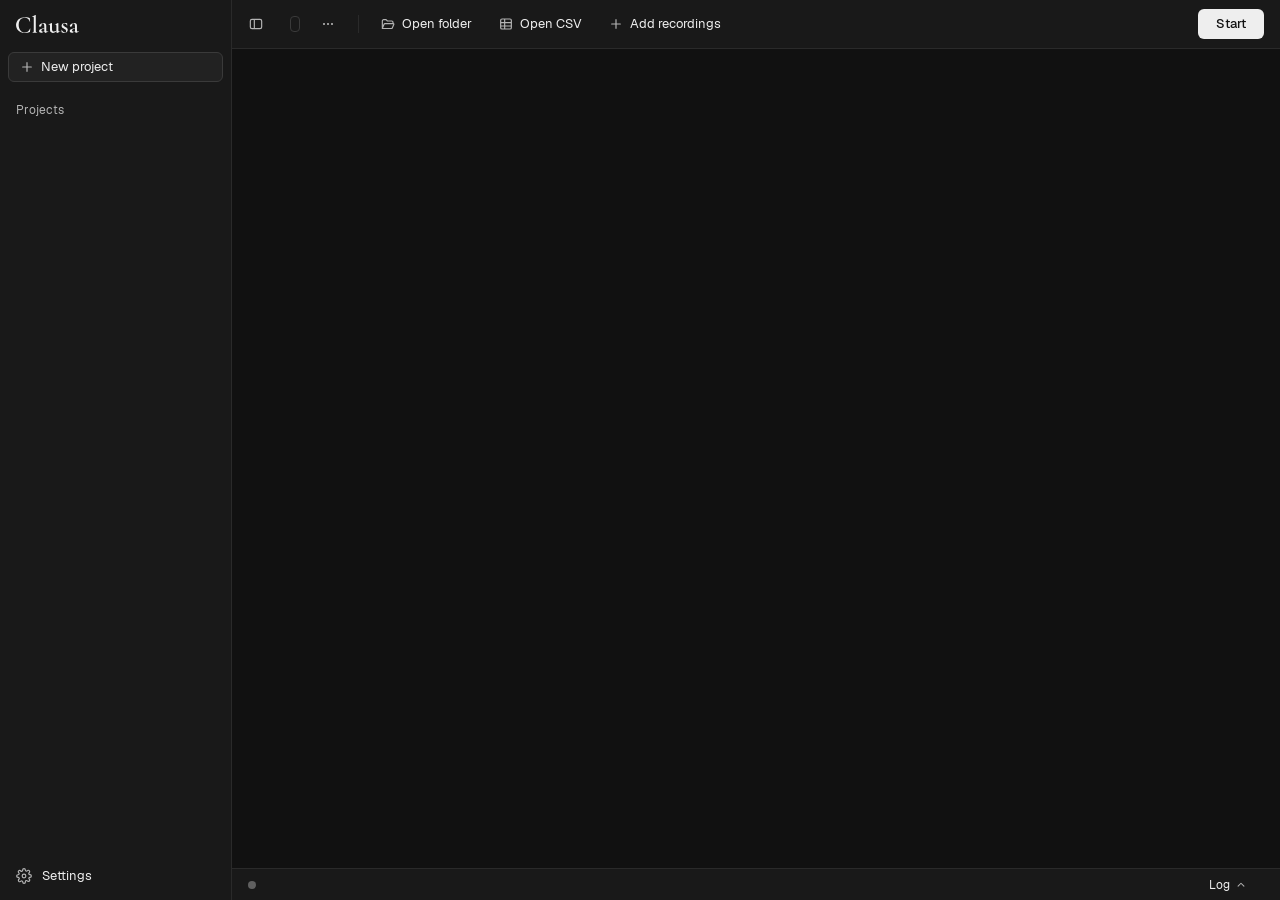
==== runner/app_ui/index.html @ 2919def0 "Clausa 1.0.0 Clause-based utterance-fluency measures for L2 English and Japanese speech: the app for" ====
<!doctype html>
<html lang="en">
<head>
<meta charset="utf-8">
<meta name="viewport" content="width=device-width, initial-scale=1">
<title>Clausa</title>
<link rel="stylesheet" href="app.css">
</head>
<body>
<svg class="defs" aria-hidden="true" width="0" height="0"><symbol id="wordmark" viewBox="0 0 2581 738"><path d="M372.5 89Q406.6 89 439.1 92.3Q471.6 95.6 500.3 102.5Q529.1 109.5 552.1 120.4Q560.3 123.7 562.5 127.6Q564.7 131.6 565.7 143.1L578.4 275.2Q578.4 278 573.3 279.1Q568.2 280.2 566.4 276.2Q540.1 194.7 488.9 151.4Q437.7 108.1 360.9 108.1Q287.1 108.1 230.2 144.7Q173.2 181.3 141.1 248.6Q108.9 315.9 108.9 408.6Q108.9 477.2 128.5 534.2Q148 591.1 183.3 632.2Q218.6 673.3 265.8 695.7Q313 718.2 368.7 718.2Q443.8 718.2 491.8 678.9Q539.9 639.6 575.6 556.7Q577.3 553.7 582.1 554.7Q586.9 555.7 586.9 558.4L573.8 677.4Q572.8 689.4 570.5 692.8Q568.1 696.1 559.9 700.1Q510.6 720.2 463.6 728.7Q416.7 737.3 368.4 737.3Q261.2 737.3 178.1 696.5Q94.9 655.7 47.4 582.5Q0 509.3 0 414Q0 342 27.9 282.2Q55.9 222.3 106.6 179.3Q157.2 136.2 225.1 112.6Q293 89 372.5 89ZM670.7 725Q668.4 725 668.4 719Q668.4 713 670.7 713Q704.4 713 716 698.9Q727.7 684.8 727.7 644L728.4 133Q728.4 98.4 722.1 82.6Q715.9 66.9 698.6 66.9Q684.8 66.9 657.8 79Q654.6 80.2 651.7 74.2Q648.8 68.2 651.4 67.2L791.8 1Q793.8 0 796 0Q800.2 0 805.3 3.8Q810.3 7.6 810.3 11.3V644Q810.3 684.6 821.4 698.8Q832.6 713 866.6 713Q870.3 713 870.3 719Q870.3 725 866.6 725Q848.1 725 822.5 724Q796.8 723 768.6 723Q740.7 723 715.3 724Q689.8 725 670.7 725ZM1216.3 731Q1212.3 733 1206.9 733Q1190.6 733 1174.8 709.8Q1159 686.7 1159 643V466.7Q1159 404 1146.3 376Q1133.7 348 1106.9 348Q1081.9 348 1068.3 362.4Q1054.7 376.8 1049.1 395.2Q1043.5 413.7 1041.7 427.2Q1038.9 452.5 1026.7 465.2Q1014.4 478 990.8 478Q967.9 478 957.8 467.6Q947.8 457.1 947.8 442.8Q947.8 420.7 968.3 400.3Q988.9 379.9 1020.3 363.8Q1051.8 347.7 1085.8 338.4Q1119.8 329 1146.2 329Q1187.2 329 1213.5 355.1Q1239.7 381.3 1239.7 436.7V617Q1239.7 647.9 1249.7 664.1Q1259.6 680.2 1279.2 680.2Q1294.6 680.2 1315.3 671Q1319.6 669 1322 674.5Q1324.3 680 1319.3 682ZM1028.5 732Q986.4 732 965.5 712.2Q944.5 692.4 944.5 661.1Q944.5 632.5 959.9 615.4Q975.3 598.3 1002.2 586.6Q1029.1 574.9 1062.1 563L1169 523.3L1172.4 537.7L1098.6 569Q1087 573.3 1073.1 580.7Q1059.2 588 1049.4 599.9Q1039.6 611.9 1039.6 631.6Q1039.6 656.5 1056 670.5Q1072.3 684.5 1092.3 684.5Q1101.1 684.5 1109.9 682.1Q1118.6 679.7 1130.5 671.9L1185.2 636.5L1186.5 651.4L1115.1 700.6Q1092.3 717.3 1072.6 724.6Q1052.8 732 1028.5 732ZM1507.7 735.6Q1454.6 735.6 1424.1 701.9Q1393.6 668.1 1393.6 611.4V462.2Q1393.6 427 1386.5 410.6Q1379.4 394.2 1363.1 394.2Q1351 394.2 1335.1 402Q1331.1 403.3 1328.6 397.3Q1326.1 391.3 1329.3 390.3L1455.4 331Q1458.1 330 1460.1 330Q1464.3 330 1469.1 333.8Q1473.9 337.6 1473.9 341.3V568.4Q1473.9 624.3 1494.5 651.7Q1515.2 679.2 1557.2 679.2Q1589.5 679.2 1621.8 660.5Q1654.1 641.8 1674.9 611.8L1680.7 623.5Q1642.5 676.1 1599.7 705.9Q1556.9 735.6 1507.7 735.6ZM1736.3 341.3V612Q1736.3 646 1743.3 660.4Q1750.4 674.9 1766.7 674.9Q1774.8 674.9 1786 671.6Q1797.2 668.3 1811.9 662.8Q1816.1 660.8 1818.9 666.3Q1821.6 671.8 1818.3 673.8L1687.5 736.6Q1685.5 737.6 1682.8 737.6Q1673.6 737.6 1664.9 713.9Q1656.2 690.1 1656.2 646V462.2Q1656.2 427 1649 410.6Q1641.8 394.2 1625.5 394.2Q1613.4 394.2 1596.7 402Q1593.4 403.3 1591.1 397.3Q1588.7 391.3 1592 390.3L1718 331Q1720 330 1722.5 330Q1726.6 330 1731.5 333.8Q1736.3 337.6 1736.3 341.3ZM1931.9 391.4Q1931.9 414.1 1944 431.1Q1956 448.2 1975 461.4Q1994 474.6 2015.5 487.3Q2040.8 500.8 2064.5 516Q2088.2 531.2 2104 552.7Q2119.7 574.1 2119.7 608.3Q2119.7 640.3 2103.3 669.8Q2087 699.4 2054.4 717.7Q2021.8 736 1973.2 736Q1948.4 736 1924 730.2Q1899.6 724.4 1871.9 707.9Q1869.9 705.9 1867.9 702.9Q1865.9 699.9 1865.9 695.9L1863.9 604.3Q1863.9 601.3 1869.4 600.8Q1874.9 600.3 1875.9 602.6Q1887.5 635.2 1906.8 661Q1926.1 686.9 1950.6 701.6Q1975.2 716.3 2001.4 716.3Q2025.6 716.3 2040.1 702.7Q2054.6 689.1 2054.1 661.1Q2053.8 632.9 2040.9 614.5Q2028 596.1 2008.4 583.1Q1988.9 570 1968 559Q1944.5 546.2 1921.6 532.4Q1898.8 518.5 1883.9 497.2Q1869 475.8 1869 441.3Q1869 400.4 1889.8 375.6Q1910.5 350.7 1943.2 339.4Q1975.8 328.2 2011 328.2Q2031.9 328.2 2050.3 331.3Q2068.6 334.4 2090.7 343.2Q2099.7 346.4 2099.7 354.2Q2099.7 372.8 2098.7 393.1Q2097.7 413.3 2097.7 437.7Q2097.7 440.4 2091.7 440.4Q2085.7 440.4 2085.7 437.7Q2085.7 417.6 2069.9 396.9Q2054.1 376.3 2029.6 361.9Q2005 347.4 1977.6 347.4Q1960 347.4 1946 356.4Q1931.9 365.3 1931.9 391.4ZM2474.3 731Q2470.3 733 2464.9 733Q2448.6 733 2432.8 709.8Q2417 686.7 2417 643V466.7Q2417 404 2404.3 376Q2391.7 348 2364.9 348Q2339.9 348 2326.3 362.4Q2312.7 376.8 2307.1 395.2Q2301.5 413.7 2299.7 427.2Q2296.9 452.5 2284.7 465.2Q2272.4 478 2248.8 478Q2225.9 478 2215.8 467.6Q2205.8 457.1 2205.8 442.8Q2205.8 420.7 2226.3 400.3Q2246.9 379.9 2278.3 363.8Q2309.8 347.7 2343.8 338.4Q2377.8 329 2404.2 329Q2445.2 329 2471.5 355.1Q2497.7 381.3 2497.7 436.7V617Q2497.7 647.9 2507.7 664.1Q2517.6 680.2 2537.2 680.2Q2552.6 680.2 2573.3 671Q2577.6 669 2580 674.5Q2582.3 680 2577.3 682ZM2286.5 732Q2244.4 732 2223.5 712.2Q2202.5 692.4 2202.5 661.1Q2202.5 632.5 2217.9 615.4Q2233.3 598.3 2260.2 586.6Q2287.1 574.9 2320.1 563L2427 523.3L2430.4 537.7L2356.6 569Q2345 573.3 2331.1 580.7Q2317.2 588 2307.4 599.9Q2297.6 611.9 2297.6 631.6Q2297.6 656.5 2314 670.5Q2330.3 684.5 2350.3 684.5Q2359.1 684.5 2367.9 682.1Q2376.6 679.7 2388.5 671.9L2443.2 636.5L2444.5 651.4L2373.1 700.6Q2350.3 717.3 2330.6 724.6Q2310.8 732 2286.5 732Z"/></symbol></svg>
<div class="window" id="win">
  <aside class="sidebar" id="sidebar" aria-label="Projects">
    <div class="side-head"><svg class="wordmark" role="img" aria-label="Clausa" width="63" height="18"><use href="#wordmark"/></svg></div>
    <button type="button" class="ctl side-new" id="newBtn"><svg class="ico" aria-hidden="true" width="16" height="16" viewBox="0 0 24 24" fill="none" stroke="currentColor" stroke-width="1.75" stroke-linecap="round"><path d="M12 5.5v13M5.5 12h13"/></svg>New project</button>
    <nav class="projects" id="projects" aria-label="Projects">
      <div class="side-label" id="projLabel">Projects</div>
      <div class="group" id="projList" role="group" aria-labelledby="projLabel"></div>
      <div class="side-label later" id="earlierLabel" hidden>Earlier analyses</div>
      <div class="group" id="earlierList" role="group" aria-labelledby="earlierLabel" hidden></div>
    </nav>
    <div class="side-foot">
      <span class="menu-wrap">
        <button type="button" class="side-item" id="settingsBtn" aria-haspopup="menu" aria-expanded="false" aria-controls="settingsMenu"><svg class="ico" aria-hidden="true" width="16" height="16" viewBox="0 0 24 24" fill="none" stroke="currentColor" stroke-width="1.75" stroke-linecap="round" stroke-linejoin="round"><circle cx="12" cy="12" r="2.75"/><path d="M19.4 14.6a1.6 1.6 0 0 0 .3 1.8l.1.1a2 2 0 1 1-2.8 2.8l-.1-.1a1.6 1.6 0 0 0-1.8-.3 1.6 1.6 0 0 0-1 1.5V21a2 2 0 1 1-4 0v-.1a1.6 1.6 0 0 0-1-1.5 1.6 1.6 0 0 0-1.8.3l-.1.1a2 2 0 1 1-2.8-2.8l.1-.1a1.6 1.6 0 0 0 .3-1.8 1.6 1.6 0 0 0-1.5-1H3a2 2 0 1 1 0-4h.1a1.6 1.6 0 0 0 1.5-1 1.6 1.6 0 0 0-.3-1.8l-.1-.1a2 2 0 1 1 2.8-2.8l.1.1a1.6 1.6 0 0 0 1.8.3H9a1.6 1.6 0 0 0 1-1.5V3a2 2 0 1 1 4 0v.1a1.6 1.6 0 0 0 1 1.5 1.6 1.6 0 0 0 1.8-.3l.1-.1a2 2 0 1 1 2.8 2.8l-.1.1a1.6 1.6 0 0 0-.3 1.8V9a1.6 1.6 0 0 0 1.5 1H21a2 2 0 1 1 0 4h-.1a1.6 1.6 0 0 0-1.5 1z"/></svg>Settings</button>
        <div class="menu up" id="settingsMenu" role="menu" aria-label="Settings" hidden>
          <div class="info">Projects are saved in<code id="folderPath"></code></div>
          <button type="button" role="menuitem" id="changeFolderBtn">Change folder…</button>
        </div>
      </span>
    </div>
  </aside>

  <div class="main" id="main">
    <header class="toolbar">
      <button type="button" class="iconbtn" id="sideToggle" aria-controls="sidebar" aria-expanded="true" aria-label="Hide the sidebar" title="Hide the sidebar"><svg aria-hidden="true" width="18" height="18" viewBox="0 0 24 24" fill="none" stroke="currentColor" stroke-width="1.75" stroke-linejoin="round"><rect x="3.5" y="5" width="17" height="14" rx="2.5"/><path d="M9.5 5v14"/></svg></button>
      <svg class="mark mini wordmark" aria-hidden="true" width="56" height="16"><use href="#wordmark"/></svg>
      <div class="title" id="titleBox">
        <h1 id="projName" title="Click to rename"></h1>
        <input class="rename" id="renameInput" type="text" aria-label="Project name" autocomplete="off" spellcheck="false" hidden>
        <span class="tag" id="projLang"></span>
        <span class="count" id="projCount"></span>
        <span class="menu-wrap" id="projMenuWrap">
          <button type="button" class="iconbtn" id="projMenuBtn" aria-haspopup="menu" aria-expanded="false" aria-controls="projMenu" aria-label="Project" title="Project"><svg aria-hidden="true" width="16" height="16" viewBox="0 0 24 24" fill="currentColor"><circle cx="6" cy="12" r="1.6"/><circle cx="12" cy="12" r="1.6"/><circle cx="18" cy="12" r="1.6"/></svg></button>
          <div class="menu" id="projMenu" role="menu" aria-label="Project" hidden>
            <button type="button" role="menuitem" id="renameBtn">Rename…</button>
            <button type="button" role="menuitem" id="againAllBtn">Analyse all again…</button>
            <button type="button" role="menuitem" class="danger" id="deleteBtn">Delete project…</button>
          </div>
        </span>
      </div>
      <span class="sep" aria-hidden="true"></span>
      <button type="button" class="ctl ghost" id="openFolderBtn"><svg class="ico" aria-hidden="true" width="16" height="16" viewBox="0 0 24 24" fill="none" stroke="currentColor" stroke-width="1.75" stroke-linecap="round" stroke-linejoin="round"><path d="M3.5 17V7.5a2 2 0 0 1 2-2h3.6l2 2h6.4a2 2 0 0 1 2 2V11"/><path d="M3.5 18.5l2.6-6.2a1.5 1.5 0 0 1 1.4-.9h12.3a1 1 0 0 1 .9 1.4l-2.3 5.1a1.5 1.5 0 0 1-1.4.9H3.5z"/></svg>Open folder</button>
      <button type="button" class="ctl ghost" id="csvBtn"><svg class="ico" aria-hidden="true" width="16" height="16" viewBox="0 0 24 24" fill="none" stroke="currentColor" stroke-width="1.75" stroke-linejoin="round"><rect x="4" y="4.5" width="16" height="15" rx="2"/><path d="M4 10h16M4 15h16M10 4.5v15"/></svg>Open CSV</button>
      <button type="button" class="ctl ghost" id="addBtn"><svg class="ico" aria-hidden="true" width="16" height="16" viewBox="0 0 24 24" fill="none" stroke="currentColor" stroke-width="1.75" stroke-linecap="round"><path d="M12 5.5v13M5.5 12h13"/></svg><span>Add<span class="lbl-long"> recordings</span></span></button>
      <span class="spacer"></span>
      <button type="button" class="primary" id="startBtn">Start</button>
      <button type="button" class="stop" id="stopBtn" hidden><i aria-hidden="true"></i><span id="stopLabel">Stop</span></button>
    </header>

    <div class="summary" id="summary">
      <div class="filters" id="filters" role="group" aria-label="Show recordings"></div>
      <span class="stamp" id="stamp"></span>
    </div>

    <div class="body" id="bodyBox">
      <main class="surface">
        <div class="dropzone" id="dropzone">
          <div class="tablewrap" id="tablewrap">
            <table id="rowsTable">
              <colgroup><col class="c-no"><col class="c-rec"><col class="c-prog"><col class="c-status"><col class="c-m u"><col class="c-m u"><col class="c-m"><col class="c-m g"><col class="c-m"><col class="c-m"><col class="c-m g"><col class="c-m"><col class="c-m"><col class="c-act"></colgroup>
              <thead><tr id="headRow"></tr></thead>
              <tbody id="rows"></tbody>
            </table>

            <div class="empty" id="empty" hidden>
              <div>
                <svg class="hero-wordmark" aria-hidden="true" width="181.9" height="52"><use href="#wordmark"/></svg>
                <h2>Drop recordings here</h2>
                <p>WAV, MP3, FLAC, OGG or M4A · one speaker per file</p>
                <button type="button" class="ctl" id="chooseBtn">Choose files…</button>
              </div>
            </div>

            <div class="addslot" id="addslot" hidden><svg aria-hidden="true" width="16" height="16" viewBox="0 0 24 24" fill="none" stroke="currentColor" stroke-width="1.75" stroke-linecap="round"><path d="M12 5.5v13M5.5 12h13"/></svg><span>Drop more recordings here, or <button type="button" class="linkbtn" id="addMoreBtn">choose files</button></span></div>
            <div class="filterinfo" id="filterinfo" hidden><span id="filterText"></span><button type="button" class="linkbtn" id="showAllBtn">Show all</button></div>
          </div>

          <div class="dropmask" id="dropmask" hidden><svg aria-hidden="true" width="16" height="16" viewBox="0 0 24 24" fill="none" stroke="currentColor" stroke-width="1.75" stroke-linecap="round"><path d="M12 5.5v13M5.5 12h13"/></svg><span id="dropText">Drop to add recordings</span></div>
        </div>

        <section class="drawer" id="drawer" aria-label="Log" hidden>
          <div class="drawer-head">
            <h2>Log</h2>
            <span class="path" id="logPath"></span>
            <button type="button" class="small" id="copyLogBtn">Copy</button>
            <button type="button" class="small" id="saveLogBtn">Save log as…</button>
            <button type="button" class="iconbtn" id="drawerClose" aria-label="Close the log"><svg aria-hidden="true" width="16" height="16" viewBox="0 0 24 24" fill="none" stroke="currentColor" stroke-width="1.75" stroke-linecap="round" stroke-linejoin="round"><path d="M7 10l5 5 5-5"/></svg></button>
          </div>
          <div class="loglines" id="loglines" tabindex="0" aria-label="Log lines"></div>
        </section>
      </main>

      <aside class="inspector" id="inspector" aria-label="Selected recording" hidden>
        <div class="ins-head" id="insHead"></div>
        <div class="err" id="insErr" hidden></div>
        <div class="ins-prog" id="insProg" hidden>
          <div class="row"><span class="lbl"></span><b class="p"></b></div>
          <div class="track"><div class="fill"></div></div>
          <div class="row"><span class="eta"></span><span>The measures appear when it finishes</span></div>
        </div>
        <div class="measures" id="insTiles" hidden></div>
        <div id="insFiles" hidden></div>
        <div class="ins-foot-wrap" id="insFoot" hidden></div>
      </aside>
    </div>

    <section class="welcome" id="welcome" hidden>
      <div>
        <svg class="hero-wordmark" role="img" aria-label="Clausa" width="223.8" height="64"><use href="#wordmark"/></svg>
        <h1>No projects yet</h1>
        <p>A project holds the recordings of one study in one language; add to it over as many sessions as you need.</p>
        <button type="button" class="primary" id="welcomeNewBtn">New project</button>
      </div>
    </section>

    <footer class="statusbar">
      <span class="dot idle" id="sdot"></span>
      <span class="msg" id="smsg"></span>
      <button type="button" class="logtoggle" id="logToggle" aria-expanded="false" aria-controls="drawer">Log<svg aria-hidden="true" width="14" height="14" viewBox="0 0 24 24" fill="none" stroke="currentColor" stroke-width="1.75" stroke-linecap="round" stroke-linejoin="round"><path d="M7 14l5-5 5 5"/></svg></button>
      <span class="ver" id="ver"></span>
    </footer>
  </div>

  <div class="scrim" id="scrim" hidden>
    <form class="dialog" id="dialog" role="dialog" aria-modal="true" aria-labelledby="dlgTitle" novalidate>
      <h2 id="dlgTitle">New project</h2>
      <div class="field">
        <label for="dlgName">Name</label>
        <input class="input" id="dlgName" type="text" autocomplete="off" spellcheck="false" placeholder="For example: Picture story, 2026 cohort">
      </div>
      <div class="field">
        <span class="flabel" id="dlgLangLabel">Language</span>
        <div class="segmented" role="radiogroup" aria-labelledby="dlgLangLabel">
          <button type="button" role="radio" aria-checked="true" data-lang="en">English</button>
          <button type="button" role="radio" aria-checked="false" data-lang="ja">Japanese</button>
        </div>
        <p class="hint" id="dlgLangHint"></p>
      </div>
      <p class="where"><svg aria-hidden="true" width="16" height="16" viewBox="0 0 24 24" fill="none" stroke="currentColor" stroke-width="1.75" stroke-linejoin="round"><path d="M3.5 7.5a2 2 0 0 1 2-2h3.6l2 2h7.4a2 2 0 0 1 2 2v7a2 2 0 0 1-2 2h-13a2 2 0 0 1-2-2z"/></svg><span>Saved in <code id="dlgPath"></code></span></p>
      <p class="dlg-error" id="dlgError" role="alert" hidden></p>
      <div class="actions">
        <button type="button" class="ctl" id="dlgCancel">Cancel</button>
        <button type="submit" class="primary" id="dlgCreate">Create</button>
      </div>
    </form>
  </div>

  <div class="scrim" id="confirmScrim" hidden>
    <form class="dialog confirm" id="confirm" role="alertdialog" aria-modal="true" aria-labelledby="confirmTitle" aria-describedby="confirmText" novalidate>
      <h2 id="confirmTitle"></h2>
      <p class="confirm-text" id="confirmText"></p>
      <div class="actions">
        <button type="button" class="ctl" id="confirmCancel">Cancel</button>
        <button type="submit" class="primary" id="confirmOk"></button>
      </div>
    </form>
  </div>
</div>
<script src="app.js"></script>
</body>
</html>
---- runner/app_ui/app.css ----
/* Clausa app window ("Refined dark", with projects).
   A sidebar of projects beside the project's toolbar, summary line, recordings table, details panel
   and status bar, and a log drawer. The page fills the window; only the project list, the table, the
   details and the log scroll. Sections: tokens (Radix Colors, then roles), components, frame.
   Fonts are bundled: Geist and Geist Mono v1.7.2 (vercel/geist-font), SIL OFL 1.1, fonts/OFL.txt. */
@font-face { font-family: 'Geist'; src: url('fonts/Geist-Regular.woff2') format('woff2'); font-weight: 400; font-style: normal; font-display: block; }
@font-face { font-family: 'Geist'; src: url('fonts/Geist-Medium.woff2') format('woff2'); font-weight: 500; font-style: normal; font-display: block; }
@font-face { font-family: 'Geist'; src: url('fonts/Geist-SemiBold.woff2') format('woff2'); font-weight: 600; font-style: normal; font-display: block; }
@font-face { font-family: 'Geist Mono'; src: url('fonts/GeistMono-Regular.woff2') format('woff2'); font-weight: 400; font-style: normal; font-display: block; }
@font-face { font-family: 'Geist Mono'; src: url('fonts/GeistMono-Medium.woff2') format('woff2'); font-weight: 500; font-style: normal; font-display: block; }

/* Radix Colors v3.0.0 (MIT, (c) WorkOS, github.com/radix-ui/colors): the dark gray, green,
   blue, red and amber scales, sRGB values exactly as published. Steps: 1-2 backgrounds,
   3-5 component fills, 6-8 borders, 9-10 solid colour, 11-12 text. */
:root {
  --gray-1: #111111; --gray-2: #191919; --gray-3: #222222; --gray-4: #2a2a2a; --gray-5: #313131; --gray-6: #3a3a3a;
  --gray-7: #484848; --gray-8: #606060; --gray-9: #6e6e6e; --gray-10: #7b7b7b; --gray-11: #b4b4b4; --gray-12: #eeeeee;
  --green-1: #0e1512; --green-2: #121b17; --green-3: #132d21; --green-4: #113b29; --green-5: #174933; --green-6: #20573e;
  --green-7: #28684a; --green-8: #2f7c57; --green-9: #30a46c; --green-10: #33b074; --green-11: #3dd68c; --green-12: #b1f1cb;
  --blue-1: #0d1520; --blue-2: #111927; --blue-3: #0d2847; --blue-4: #003362; --blue-5: #004074; --blue-6: #104d87;
  --blue-7: #205d9e; --blue-8: #2870bd; --blue-9: #0090ff; --blue-10: #3b9eff; --blue-11: #70b8ff; --blue-12: #c2e6ff;
  --red-1: #191111; --red-2: #201314; --red-3: #3b1219; --red-4: #500f1c; --red-5: #611623; --red-6: #72232d;
  --red-7: #8c333a; --red-8: #b54548; --red-9: #e5484d; --red-10: #ec5d5e; --red-11: #ff9592; --red-12: #ffd1d9;
  --amber-1: #16120c; --amber-2: #1d180f; --amber-3: #302008; --amber-4: #3f2700; --amber-5: #4d3000; --amber-6: #5c3d05;
  --amber-7: #714f19; --amber-8: #8f6424; --amber-9: #ffc53d; --amber-10: #ffd60a; --amber-11: #ffca16; --amber-12: #ffe7b3;
}

/* roles */
:root {
  color-scheme: dark;
  /* surfaces: the table on gray-1; toolbar, status bar, inspector and log one step up on gray-2 */
  --ground: var(--gray-1);
  --sheet: var(--gray-1);
  --chrome: var(--gray-2);
  --line: var(--gray-4);           /* the edge of each surface: one per surface */
  --sep: var(--gray-4);
  --rule: var(--gray-3);           /* between rows */
  --rule-strong: var(--gray-5);    /* under the table header, the strongest line in the table */
  --hover-row: var(--gray-2);
  --selected: var(--gray-3);       /* the selected row and menu item */
  /* controls */
  --control: var(--gray-6);        /* outlines, a step brighter than structure */
  --control-strong: var(--gray-7);
  --control-disabled: var(--gray-5);
  --ctl-bg: var(--gray-3); --ctl-bg-disabled: transparent;
  --hover-ctl: var(--gray-4); --hover-ghost: var(--gray-3);
  --primary: var(--gray-12); --primary-ink: var(--gray-1); --primary-hover: #ffffff; --primary-off: var(--gray-3); --primary-off-ink: var(--disabled);
  --float: var(--gray-2); --float-line: var(--gray-6); --float-shadow: none;  /* menus float on their edge alone: a border or a shadow, never both */
  --focus: var(--green-8);
  /* text */
  --text: var(--gray-12);
  --muted: var(--gray-11);         /* labels, units, lengths: 8.5:1 on gray-2 */
  --disabled: #8f8f8f;             /* between gray-10 and gray-11: gray-10 is 4.2:1 on gray-2, under the floor */
  --dash: var(--gray-8);           /* a missing value: a mark, not words */
  --icon: var(--gray-11); --icon-disabled: var(--gray-8);
  --underline: var(--gray-7);
  /* status: done green, running blue, failed red, waiting grey; a dim tint with step-11 text (7-8:1) */
  --done-bg: var(--green-3); --done-ink: var(--green-11); --done-bar: var(--green-9);
  --run-bg: var(--blue-3); --run-ink: var(--blue-11); --run-bar: var(--blue-9);
  --bad-bg: var(--red-3); --bad-ink: var(--red-11); --bad-bar: var(--red-9);
  --new-line: var(--gray-7); --new-dot: var(--gray-9);   /* New: an outline, no fill */
  --side-active: var(--gray-4);    /* the active project and filter: a neutral grey pill */
  --scrim: rgba(0, 0, 0, 0.6);
  --run-word: var(--run-ink); --bad-word: var(--bad-ink); --done-word: var(--done-ink);  /* coloured words on the table itself */
  --wait-bg: var(--gray-3); --wait-ink: var(--gray-11); --wait-bar: var(--gray-8);
  --err-bg: var(--red-2); --err-line: var(--red-5); --err-ink: var(--red-12); --err-ctl: var(--red-7);
  --chip-wip-line: var(--gray-8); --chip-off-line: var(--gray-5); --chip-off-ink: var(--gray-9);
  --track: var(--gray-4);
  --slot-line: var(--gray-6);
  --drop-line: var(--green-9); --drop-bg: var(--green-2); --drop-mask: rgba(17, 17, 17, 0.86);

  /* type: 12 labels and meta, 13 data and controls, 14 the inspector's name, 15 the title */
  --font: 'Geist', 'Helvetica Neue', Arial, system-ui, sans-serif;
  --mono: 'Geist Mono', ui-monospace, 'SF Mono', Menlo, monospace;
  --fs-s: 12px; --fs: 13px; --fs-m: 14px; --fs-l: 15px;
  /* one tight radius, 6; the small W/C chips step down to 4; floating menus step up to 8 */
  --r-ctl: 6px; --r-pill: 6px; --r-item: 6px; --r-box: 6px; --r-slot: 6px; --r-chip: 4px; --r-float: 8px;
  /* one gutter, 16, from the window edge to the brand, the first column and the status text */
  --edge: 16px; --gutter: 16px;
  --bar-h: 48px; --bar-pad: 9px; --status-h: 32px; --ctl-h: 30px; --ctl-pad: 10px; --head-h: 44px; --row-h: 44px;
  --ins-w: 304px; --side-w: 232px; --sum-h: 40px;
  --badge-w: 78px;                 /* "Waiting" with its icon: every pill this wide */

  /* table columns: # / name / progress / status / 9 measures / action, chosen by the width the
     table really has (container queries below). AR and SR are a little wider ("morae/s"); the
     first measure of each group wider for the gap between groups. The progress column holds
     "Recognition failed" (99 px) in the wide and compact sets; the status column a 78 px pill and
     the two TextGrid chips.
     wide, 1182 and up: 44 + 172 + 136 + (2 x 72 + 5 x 66 + 2 x 76) + 44 = 1022, the name at least 160 */
  --c-no: 44px; --c-prog: 172px; --c-status: 136px; --c-mu: 72px; --c-m: 66px; --c-mg: 76px; --c-act: 44px; --c-rec-min: 160px;
  /* compact, 944 to 1181 (the sidebar shown at 1280: 1047; the details docked at 1280: 976):
     36 + 116 + 136 + (2 x 56 + 5 x 50 + 2 x 54) + 30 = 788, the name at least 156 */
  --cmp-no: 36px; --cmp-prog: 116px; --cmp-status: 136px; --cmp-mu: 56px; --cmp-m: 50px; --cmp-mg: 54px; --cmp-act: 30px; --cmp-rec: 156px;
  /* narrow, under 944 (900 with the sidebar hidden): 32 + 80 + 132 + (2 x 54 + 5 x 48 + 2 x 52) + 30 = 726,
     the name at least 150; a failed row's label wraps in place of its bar. Under 876 the table
     scrolls sideways with # and the name held in place */
  --nar-no: 32px; --nar-prog: 80px; --nar-status: 132px; --nar-mu: 54px; --nar-m: 48px; --nar-mg: 52px; --nar-act: 30px; --nar-rec: 150px;
}


/* ==========================================================================================
   Components of A2: the components of A, B and C (../../tools/components.css) with the sidebar
   shell, the project toolbar, the summary filters, the "Not analysed" status, the dialog and the
   welcome. Role tokens only; the frame (below) sets the surfaces.
   ========================================================================================== */
html, body { height: 100%; margin: 0; overflow: hidden; }
body { background: var(--ground); color: var(--text); font: var(--fs)/20px var(--font); -webkit-font-smoothing: antialiased; }
* { box-sizing: border-box; }
[hidden] { display: none !important; }
h1, h2, p { margin: 0; }
button { font: inherit; color: inherit; }
button:focus-visible, [tabindex]:focus-visible { outline: 2px solid var(--focus); outline-offset: 2px; }
tbody tr:focus-visible { outline-offset: -2px; }
.sr-only { position: absolute; width: 1px; height: 1px; overflow: hidden; clip: rect(0 0 0 0); white-space: nowrap; }
@media (prefers-reduced-motion: reduce) { * { transition: none !important; animation: none !important; } }

/* ---------- the window and the toolbar ---------- */
/* the window: the sidebar beside a main column (toolbar, summary, table and details, status bar) */
.window { height: 100%; display: flex; overflow: hidden; background: var(--ground); position: relative; }
.main { flex: 1 1 auto; min-width: 0; display: flex; flex-direction: column; container: main / inline-size; }
.toolbar { flex-shrink: 0; display: flex; align-items: center; gap: 8px; flex-wrap: wrap; min-height: var(--bar-h); padding: var(--bar-pad) var(--edge); }
.spacer { flex: 1 1 auto; }
.sep { width: 1px; height: 18px; background: var(--sep); margin: 0 4px; }
.ctl { height: var(--ctl-h); display: inline-flex; align-items: center; gap: 6px; padding: 0 var(--ctl-pad); border-radius: var(--r-ctl); border: 1px solid var(--control); background: var(--ctl-bg); color: var(--text); cursor: pointer; white-space: nowrap; transition: background-color 0.12s, border-color 0.12s; }
.ctl:hover { background: var(--hover-ctl); }
.ctl.ghost { background: transparent; border-color: transparent; padding: 0 calc(var(--ctl-pad) - 2px); }
.ctl.ghost:hover { background: var(--hover-ghost); }
.ctl .ico, .ctl .chev { flex-shrink: 0; color: var(--icon); }
.ctl .chev { margin-right: -3px; }
.ctl[aria-disabled="true"] { color: var(--disabled); cursor: default; }
.ctl[aria-disabled="true"] .ico, .ctl[aria-disabled="true"] .chev { color: var(--icon-disabled); }
.ctl.ghost[aria-disabled="true"]:hover { background: transparent; }
.ctl:not(.ghost)[aria-disabled="true"] { background: var(--ctl-bg-disabled); border-color: var(--control-disabled); }
.ctl .name { overflow: hidden; text-overflow: ellipsis; max-width: 200px; }
.primary { height: var(--ctl-h); padding: 0 18px; border-radius: var(--r-ctl); border: 0; background: var(--primary); color: var(--primary-ink); font-weight: 500; cursor: pointer; white-space: nowrap; }
.primary:hover { background: var(--primary-hover); }
.primary[aria-disabled="true"] { background: var(--primary-off); color: var(--primary-off-ink); cursor: default; }
.stop { height: var(--ctl-h); display: inline-flex; align-items: center; gap: 8px; padding: 0 14px; border-radius: var(--r-ctl); border: 1px solid var(--control-strong); background: transparent; font-weight: 500; cursor: pointer; white-space: nowrap; }
.stop:hover { background: var(--hover-ghost); }
.stop i { width: 9px; height: 9px; border-radius: 2px; background: var(--text); }
.stop[aria-disabled="true"] { color: var(--disabled); cursor: default; }
.stop[aria-disabled="true"] i { background: var(--disabled); }

.menu-wrap { position: relative; }
.menu { position: absolute; top: calc(var(--ctl-h) + 6px); left: 0; z-index: 30; min-width: 248px; padding: 4px; background: var(--float); border: 1px solid var(--float-line); border-radius: var(--r-float); box-shadow: var(--float-shadow); display: flex; flex-direction: column; gap: 2px; }
.menu button { display: flex; align-items: center; gap: 10px; min-height: 32px; padding: 6px 10px; border: 0; border-radius: var(--r-item); background: transparent; text-align: left; cursor: pointer; }
.menu button:hover { background: var(--hover-ctl); }
.menu .opt span { display: flex; flex-direction: column; gap: 1px; flex: 1; }
.menu .opt small { color: var(--muted); font-size: var(--fs-s); }
.menu .opt .check { visibility: hidden; color: var(--done-word); }
.menu .opt[aria-checked="true"] { background: var(--selected); }
.menu .opt[aria-checked="true"] .check { visibility: visible; }
.menu .info { padding: 8px 10px 6px; color: var(--muted); font-size: var(--fs-s); }
.menu .info code { display: block; margin-top: 2px; color: var(--text); font-family: var(--mono); font-size: var(--fs-s); word-break: break-all; }

.body { flex: 1 1 auto; min-height: 0; display: flex; position: relative; }
.surface { flex: 1 1 auto; min-width: 0; display: flex; flex-direction: column; container: table / inline-size; }
.dropzone { flex: 1 1 auto; min-height: 0; display: flex; flex-direction: column; position: relative; background: var(--sheet); }

/* ---------- the table ---------- */
.tablewrap { flex: 1 1 auto; min-height: 0; overflow: auto; display: flex; flex-direction: column; }
table { width: 100%; min-width: calc(var(--c-no) + var(--c-rec-min) + var(--c-prog) + var(--c-status) + 2 * var(--c-mu) + 5 * var(--c-m) + 2 * var(--c-mg) + var(--c-act)); border-collapse: separate; border-spacing: 0; table-layout: fixed; flex-shrink: 0; }
col.c-no { width: var(--c-no); }
col.c-prog { width: var(--c-prog); }
col.c-status { width: var(--c-status); }
col.c-m { width: var(--c-m); }
col.c-m.g { width: var(--c-mg); }
col.c-m.u { width: var(--c-mu); }
col.c-act { width: var(--c-act); }
th { position: sticky; top: 0; z-index: 2; height: var(--head-h); padding: 0 8px; background: var(--sheet); border-bottom: 1px solid var(--rule-strong); font-weight: 400; text-align: left; vertical-align: middle; white-space: nowrap; }
th .h { font-size: var(--fs-s); line-height: 16px; font-weight: 500; color: var(--text); }
th .u { font-size: var(--fs-s); line-height: 16px; color: var(--muted); }
th:first-child, td:first-child { padding-left: var(--gutter); }
td { height: var(--row-h); padding: 0 8px; border-bottom: 1px solid var(--rule); white-space: nowrap; overflow: hidden; text-overflow: ellipsis; }
th.num, td.num { padding: 0 8px 0 4px; text-align: right; }
th.num.g, td.num.g { padding-left: 14px; }
td.num { font-family: var(--mono); font-size: var(--fs); font-variant-numeric: tabular-nums; }
td.num.none { color: var(--dash); }
td.no { color: var(--muted); font-family: var(--mono); font-size: var(--fs-s); font-variant-numeric: tabular-nums; text-overflow: clip; }
td.actcell { padding: 0 calc(var(--gutter) - 10px) 0 0; text-align: right; overflow: visible; text-overflow: clip; }
/* the number and the name stay in view when the table scrolls sideways */
th.no, td.no { position: sticky; left: 0; z-index: 1; }
td.no, td.rec-c { background: var(--sheet); }
th.rec-h, td.rec-c { position: sticky; left: var(--c-no); z-index: 1; }
th.no, th.rec-h { z-index: 3; }
tbody tr { cursor: pointer; }
tbody tr:hover td { background: var(--hover-row); }
tbody tr[aria-selected="true"] td { background: var(--selected); }
/* the name over its length: the name never shares its width */
.rec { display: flex; flex-direction: column; min-width: 0; }
.rec b { font-weight: 500; line-height: 17px; overflow: hidden; text-overflow: ellipsis; }
.rec span { color: var(--muted); font-family: var(--mono); font-size: var(--fs-s); line-height: 15px; font-variant-numeric: tabular-nums; }

/* status: one pill per row, all the same width, plus the two TextGrid chips */
.st { display: flex; align-items: center; gap: 4px; }
.badge { display: inline-flex; align-items: center; gap: 5px; width: var(--badge-w); height: 22px; padding: 0 7px; margin-right: 2px; border-radius: var(--r-pill); font-size: var(--fs-s); font-weight: 500; flex-shrink: 0; white-space: nowrap; }
.badge svg { flex-shrink: 0; }
.badge.done { background: var(--done-bg); color: var(--done-ink); }
.badge.failed { background: var(--bad-bg); color: var(--bad-ink); }
.badge.waiting { background: var(--wait-bg); color: var(--wait-ink); }
.badge.running { background: var(--run-bg); color: var(--run-ink); }
/* never analysed: an outline, no fill, so it reads apart from Waiting (queued in this run) */
.badge.new { background: transparent; box-shadow: inset 0 0 0 1px var(--new-line); color: var(--muted); }
.badge.done svg { color: var(--done-word); }
.badge.failed svg { color: var(--bad-word); }
.pulse { width: 8px; height: 8px; margin: 0 3px; border-radius: 4px; background: var(--run-bar); flex-shrink: 0; animation: pulse 1.4s ease-out infinite; }
@keyframes pulse { 0% { box-shadow: 0 0 0 0 color-mix(in srgb, var(--run-bar) 50%, transparent); } 100% { box-shadow: 0 0 0 5px color-mix(in srgb, var(--run-bar) 0%, transparent); } }
.tg { width: 20px; height: 20px; display: inline-flex; align-items: center; justify-content: center; flex-shrink: 0; border-radius: var(--r-chip); font-family: var(--mono); font-size: var(--fs-s); font-weight: 500; }
.tg.yes { background: var(--done-bg); color: var(--done-ink); }
.tg.wip { border: 1px dashed var(--chip-wip-line); color: var(--muted); }
.tg.no { border: 1px solid var(--chip-off-line); color: var(--chip-off-ink); }

/* progress: a 4px bar and the share; the running row's stage, or where a failed one stopped, above it */
.prog { display: grid; grid-template-columns: minmax(0, 1fr) 36px; align-items: center; column-gap: 8px; row-gap: 3px; }
.prog .stage { grid-column: 1 / -1; min-width: 0; overflow: hidden; text-overflow: ellipsis; font-size: var(--fs-s); line-height: 16px; }
.prog .stage:empty { display: none; }
.prog .pct { text-align: right; font-family: var(--mono); font-size: var(--fs-s); font-variant-numeric: tabular-nums; color: var(--muted); }
.prog.running .stage, .prog.running .pct { color: var(--run-word); }
.prog.failed .stage { color: var(--bad-word); }
.prog.new .pct { color: var(--dash); }
.track { height: 4px; border-radius: 2px; background: var(--track); overflow: hidden; }
.fill { height: 100%; border-radius: 2px; background: var(--done-bar); transition: width 0.45s linear; }
.fill.live { background: var(--run-bar); }
.fill.part { background: var(--wait-bar); }
.fill.bad { background: var(--bad-bar); }

.act { width: 28px; height: 28px; display: inline-flex; align-items: center; justify-content: center; border: 0; border-radius: var(--r-item); background: transparent; color: var(--icon); cursor: pointer; }
.act:hover { background: var(--hover-ctl); color: var(--text); }

/* the empty table: its header stays; the drop area sits where the rows will appear */
.empty { flex: 1 0 auto; position: sticky; left: var(--gutter); width: calc(100% - 2 * var(--gutter)); min-height: 300px; margin: var(--gutter); border: 1px dashed var(--slot-line); border-radius: var(--r-slot); display: flex; align-items: center; justify-content: center; padding: 24px 16px 40px; text-align: center; transition: border-color 0.12s, background-color 0.12s; }
.empty h2 { margin: 20px 0 0; font-size: var(--fs-l); line-height: 20px; font-weight: 500; }
.empty p { margin: 4px 0 0; color: var(--muted); }
.empty .ctl { margin-top: 16px; height: 32px; padding: 0 14px; }
.hero-wordmark { display: block; max-width: 100%; height: auto; margin: 0 auto 14px; fill: var(--text); }

/* after the last row: a placed slot for more, so the table ends on purpose */
.addslot { flex-shrink: 0; position: sticky; left: var(--gutter); width: calc(100% - 2 * var(--gutter)); display: flex; align-items: center; gap: 10px; height: 44px; margin: 12px var(--gutter) var(--gutter); padding: 0 14px; border: 1px dashed var(--slot-line); border-radius: var(--r-slot); color: var(--muted); }
.addslot svg { color: var(--icon); flex-shrink: 0; }
.linkbtn { padding: 0; border: 0; background: none; color: var(--text); font-weight: 500; cursor: pointer; text-decoration: underline; text-decoration-color: var(--underline); text-underline-offset: 3px; }
.linkbtn:hover { text-decoration-color: var(--text); }

/* drop highlight */
.dropzone.dropping .empty, .dropzone.dropping .addslot { border-color: var(--drop-line); background: var(--drop-bg); }
.dropmask { position: absolute; inset: 8px; z-index: 20; display: flex; align-items: center; justify-content: center; gap: 8px; border: 1px dashed var(--drop-line); border-radius: var(--r-slot); background: var(--drop-mask); color: var(--done-word); font-size: var(--fs-m); font-weight: 500; pointer-events: none; }

/* ---------- log drawer ---------- */
.drawer { flex: 0 0 216px; min-height: 0; display: flex; flex-direction: column; }
.drawer-head { flex-shrink: 0; display: flex; align-items: center; gap: 8px; flex-wrap: wrap; min-height: 40px; padding: 6px calc(var(--gutter) - 6px) 6px var(--gutter); border-bottom: 1px solid var(--rule); }
.drawer-head h2 { font-size: var(--fs); font-weight: 600; }
.drawer-head .path { flex: 1 1 220px; min-width: 0; color: var(--muted); font-size: var(--fs-s); overflow: hidden; text-overflow: ellipsis; white-space: nowrap; }
.small { height: 26px; padding: 0 10px; border-radius: var(--r-ctl); border: 1px solid var(--control); background: transparent; color: var(--text); font-size: var(--fs-s); cursor: pointer; white-space: nowrap; }
.small:hover { background: var(--hover-ghost); }
.iconbtn { width: 28px; height: 28px; display: inline-flex; align-items: center; justify-content: center; border: 0; border-radius: var(--r-item); background: transparent; color: var(--icon); cursor: pointer; flex-shrink: 0; }
.iconbtn:hover { background: var(--hover-ctl); color: var(--text); }
.loglines { position: relative; flex: 1 1 auto; min-height: 0; overflow: auto; padding: 6px var(--gutter) 10px; font-family: var(--mono); font-size: var(--fs-s); line-height: 20px; }
.loglines div { display: flex; gap: 16px; white-space: nowrap; border-radius: 4px; transition: background-color 0.4s; }
.loglines span { white-space: pre; }
.loglines div.hl { background: var(--bad-bg); }
.loglines time { color: var(--muted); }
.loglines .ok { color: var(--done-word); }
.loglines .bad { color: var(--bad-word); }
.loglines .plain { color: var(--text); }

/* ---------- inspector ---------- */
.inspector { flex: 0 0 var(--ins-w); min-width: 0; display: flex; flex-direction: column; gap: 20px; padding: 16px var(--gutter); overflow: auto; }
.ins-head { display: flex; align-items: flex-start; gap: 8px; }
.ins-title { flex: 1; min-width: 0; }
.ins-head h2 { font-size: var(--fs-m); line-height: 20px; font-weight: 600; overflow: hidden; text-overflow: ellipsis; white-space: nowrap; }
.ins-meta { display: flex; align-items: center; gap: 4px; margin-top: 8px; }
.ins-meta span.d { color: var(--muted); font-family: var(--mono); font-size: var(--fs-s); font-variant-numeric: tabular-nums; }
/* one pill alone in the details takes its own width; the length and date stay on one line */
.ins-meta { flex-wrap: wrap; row-gap: 6px; }
.ins-meta .badge { width: auto; padding-right: 9px; margin-right: 6px; }
.ins-meta span.d { white-space: nowrap; }
.ins-head .iconbtn { margin: -4px -6px 0 0; }
.sect { font-size: var(--fs-s); line-height: 16px; font-weight: 500; color: var(--muted); margin-bottom: 4px; }
.measures { display: flex; flex-direction: column; gap: 14px; }
.mrow { display: grid; grid-template-columns: 42px minmax(0, 1fr) auto 48px; align-items: baseline; column-gap: 8px; height: 28px; line-height: 28px; border-bottom: 1px solid var(--rule); }
.mgroup .mrow:last-child { border-bottom: 0; }
.mrow .mk { font-family: var(--mono); font-size: var(--fs-s); color: var(--muted); }
.mrow .mn { overflow: hidden; text-overflow: ellipsis; white-space: nowrap; }
.mrow .mv { font-family: var(--mono); font-variant-numeric: tabular-nums; text-align: right; }
.mrow .mu { font-size: var(--fs-s); color: var(--muted); white-space: nowrap; }
.mrow .dash { font-style: normal; color: var(--dash); }
.ins-prog { display: flex; flex-direction: column; gap: 8px; }
.ins-prog .row { display: flex; flex-wrap: wrap; justify-content: space-between; column-gap: 12px; row-gap: 2px; font-size: var(--fs-s); color: var(--muted); }
.ins-prog .row span { white-space: nowrap; }
.ins-prog .row .lbl { color: var(--run-word); }
.ins-prog .row b { color: var(--run-word); font-weight: 500; font-family: var(--mono); }
.files { display: flex; flex-direction: column; }
.files div { display: flex; align-items: center; gap: 8px; min-height: 26px; font-family: var(--mono); font-size: var(--fs-s); }
.files .y { color: var(--done-word); display: inline-flex; flex-shrink: 0; }
.files .n { color: var(--dash); display: inline-flex; flex-shrink: 0; }
.files .link { min-width: 0; padding: 0; border: 0; background: transparent; color: var(--text); font-family: var(--mono); font-size: var(--fs-s); text-align: left; text-decoration: underline; text-decoration-color: var(--underline); text-underline-offset: 3px; overflow: hidden; text-overflow: ellipsis; white-space: nowrap; cursor: pointer; }
.files .link:hover { text-decoration-color: var(--text); }
.files .missing { color: var(--muted); overflow: hidden; text-overflow: ellipsis; white-space: nowrap; }
.err { background: var(--err-bg); border: 1px solid var(--err-line); border-radius: var(--r-box); padding: 12px; color: var(--err-ink); display: flex; flex-direction: column; gap: 6px; line-height: 19px; }
.err b { font-weight: 600; color: var(--bad-word); }
.err .small { align-self: flex-start; margin-top: 4px; border-color: var(--err-ctl); color: var(--err-ink); }
.err .small:hover { background: var(--bad-bg); }
.ins-foot-wrap { margin-top: auto; display: flex; flex-direction: column; }
.ins-foot { height: 32px; border-radius: var(--r-ctl); border: 1px solid var(--control); background: var(--ctl-bg); cursor: pointer; }
.ins-foot:hover { background: var(--hover-ctl); }

/* ---------- status bar ---------- */
.statusbar { flex-shrink: 0; display: flex; align-items: center; gap: 10px; height: var(--status-h); padding: 0 var(--edge); font-size: var(--fs-s); }
.statusbar .dot { width: 8px; height: 8px; border-radius: 4px; background: var(--done-bar); flex-shrink: 0; }
.statusbar .dot.idle { background: var(--wait-bar); }
.statusbar .dot.run { background: var(--run-bar); }
.statusbar .dot.bad { background: var(--bad-bar); }
.statusbar .msg { flex: 1 1 auto; min-width: 0; color: var(--text); overflow: hidden; text-overflow: ellipsis; white-space: nowrap; }
.logtoggle { height: 24px; display: inline-flex; align-items: center; gap: 4px; padding: 0 6px 0 8px; border: 0; border-radius: var(--r-item); background: transparent; color: var(--text); font-size: var(--fs-s); cursor: pointer; }
.logtoggle svg { color: var(--icon); transition: transform 0.15s; }
.logtoggle:hover { background: var(--hover-ghost); }
.logtoggle[aria-expanded="true"] { background: var(--hover-ctl); }
.logtoggle[aria-expanded="true"] svg { transform: rotate(180deg); }
.statusbar .ver { color: var(--muted); font-family: var(--mono); white-space: nowrap; }

/* ---------- column sets ----------
   Chosen by the room the table really has (a container query on .surface): the sidebar and the
   docked details panel take width, not only the window. The values are the direction's --c-*
   (wide), --cmp-* and --nar-* tokens. A five-figure value ("0.071") is 39 px in Geist Mono 13. */
@container table (max-width: 1181px) {
  .dropzone { --c-no: var(--cmp-no); --c-prog: var(--cmp-prog); --c-status: var(--cmp-status); --c-mu: var(--cmp-mu); --c-m: var(--cmp-m); --c-mg: var(--cmp-mg); --c-act: var(--cmp-act); --c-rec-min: var(--cmp-rec); }
  th.no, td.no { padding-right: 0; }
  th.num, td.num { padding-right: 6px; }
  th.num.g, td.num.g { padding-left: 8px; }
  td.rec-c { padding-right: 4px; }
  /* the running stage in one word ("Alignment"); a failed row keeps "Alignment failed" whole */
  .prog.running .stage { font-size: 0; }
  .prog.running .stage::after { content: attr(data-short); font-size: var(--fs-s); }
}
@container table (max-width: 943px) {
  .dropzone { --c-no: var(--nar-no); --c-prog: var(--nar-prog); --c-status: var(--nar-status); --c-mu: var(--nar-mu); --c-m: var(--nar-m); --c-mg: var(--nar-mg); --c-act: var(--nar-act); --c-rec-min: var(--nar-rec); }
  th.no, td.no { padding-right: 0; }
  td.prog-c { padding: 0 6px; }
  th.num, td.num { padding: 0 6px 0 2px; }
  th.num.g, td.num.g { padding-left: 6px; }
  .tg { width: 18px; }
  .prog { grid-template-columns: minmax(0, 1fr) 30px; column-gap: 6px; }
  /* where the column is narrow a failed row's label wraps onto two lines in place of the bar */
  .prog.failed .stage { white-space: normal; line-height: 15px; overflow: visible; }
  .prog.failed .track { display: none; }
  td.actcell { padding-right: 2px; }
}

/* ---------- the details panel ----------
   Docked beside the table when the main column holds both (the compact table, 944, plus 304);
   otherwise it floats over the table's right side, with a brighter edge and no shadow. While it is
   open the sidebar hides itself if the two do not fit beside each other (app.js, sideOpen). */
@container main (max-width: 1247px) {
  .inspector { position: absolute; top: 0; right: 0; bottom: 0; width: var(--ins-w); z-index: 10; border-left-color: var(--control); }
}

/* ---------- the sidebar ---------- */
.sidebar { flex: 0 0 var(--side-w); min-width: 0; display: flex; flex-direction: column; padding: 0 8px 8px; }
.side-head { flex-shrink: 0; display: flex; align-items: center; gap: 8px; height: var(--bar-h); padding: 0 8px; font-size: var(--fs-l); font-weight: 600; letter-spacing: -0.005em; }
/* the name, drawn from Cormorant Garamond (outlines: no font file; the symbol #wordmark in index.html) */
.wordmark { display: block; flex-shrink: 0; fill: var(--text); }
.defs { position: absolute; }
.side-new { flex-shrink: 0; justify-content: flex-start; width: 100%; margin: 4px 0 20px; padding: 0 10px; }
.side-label { flex-shrink: 0; padding: 0 8px; margin-bottom: 6px; font-size: var(--fs-s); line-height: 16px; color: var(--muted); }
.projects { flex: 1 1 auto; min-height: 0; overflow: auto; display: flex; flex-direction: column; }
.projects .group { display: flex; flex-direction: column; gap: 2px; }
.side-label.later { margin-top: 20px; }
.side-empty { padding: 4px 8px; color: var(--muted); }
/* a project: its name over its language and size; on the right, a running session's share or the
   number of failed recordings (the only count shown: only failures need action) */
.proj { display: grid; grid-template-columns: minmax(0, 1fr) auto; column-gap: 8px; align-items: center; width: 100%; min-height: 46px; padding: 6px 8px; border: 0; border-radius: var(--r-item); background: transparent; color: var(--text); text-align: left; cursor: pointer; }
.proj:hover { background: var(--hover-ghost); }
.proj[aria-current="page"] { background: var(--side-active); }
.proj .pn { grid-column: 1; min-width: 0; overflow: hidden; text-overflow: ellipsis; white-space: nowrap; font-weight: 500; line-height: 18px; }
.proj .pm { grid-column: 1; display: flex; align-items: center; gap: 6px; min-width: 0; font-size: var(--fs-s); line-height: 16px; color: var(--muted); white-space: nowrap; }
.proj .ps { grid-column: 2; grid-row: 1 / 3; display: flex; align-items: center; }
.tag { display: inline-flex; align-items: center; height: 16px; padding: 0 4px; border: 1px solid var(--control); border-radius: var(--r-chip); font-family: var(--mono); font-size: 11px; line-height: 14px; color: var(--muted); flex-shrink: 0; }
.prun { display: inline-flex; align-items: center; gap: 5px; font-family: var(--mono); font-size: var(--fs-s); color: var(--run-word); font-variant-numeric: tabular-nums; }
.ring circle { fill: none; stroke: var(--track); stroke-width: 2; }
.ring circle.on { stroke: var(--run-bar); }
.pfail { display: inline-flex; align-items: center; justify-content: center; min-width: 20px; height: 18px; padding: 0 6px; border-radius: 9px; background: var(--bad-bg); color: var(--bad-ink); font-family: var(--mono); font-size: var(--fs-s); font-weight: 500; }
.side-foot { flex-shrink: 0; padding-top: 8px; }
.side-item { display: flex; align-items: center; gap: 10px; width: 100%; height: 32px; padding: 0 8px; border: 0; border-radius: var(--r-item); background: transparent; color: var(--text); text-align: left; cursor: pointer; }
.side-item svg { color: var(--icon); flex-shrink: 0; }
.side-item:hover, .side-item[aria-expanded="true"] { background: var(--hover-ghost); }
.menu.up { top: auto; bottom: calc(100% + 6px); }
.window.side-closed .sidebar { display: none; }

/* ---------- the project toolbar ---------- */
.toolbar .iconbtn { margin-left: -6px; }
.toolbar .mark.mini { display: none; margin-right: 2px; }
.window.side-closed .toolbar .mark.mini { display: block; }
.title { display: flex; align-items: center; gap: 8px; min-width: 0; margin-right: 4px; }
.title h1 { min-width: 0; max-width: 340px; overflow: hidden; text-overflow: ellipsis; white-space: nowrap; font-size: var(--fs-l); line-height: 20px; font-weight: 600; letter-spacing: -0.005em; }
.title .count { color: var(--muted); font-size: var(--fs-s); white-space: nowrap; }

/* ---------- the summary line: the project's parts, each a filter ---------- */
.summary { flex-shrink: 0; display: flex; align-items: center; gap: 12px; height: var(--sum-h); padding: 0 var(--gutter) 0 calc(var(--gutter) - 8px); }
.filters { display: flex; align-items: center; flex-wrap: wrap; min-width: 0; }
.fbtn { display: inline-flex; align-items: center; height: 26px; padding: 0 8px; border: 0; border-radius: var(--r-item); background: transparent; color: var(--muted); white-space: nowrap; cursor: pointer; }
.fbtn.all { color: var(--text); font-weight: 500; }
.fbtn:hover { background: var(--hover-ghost); color: var(--text); }
.fbtn[aria-pressed="true"]:not(.all) { background: var(--side-active); color: var(--text); }
.fsep { color: var(--dash); padding: 0 1px; }
.sd { display: inline-block; width: 7px; height: 7px; margin-right: 6px; border-radius: 50%; flex-shrink: 0; }
.sd.done { background: var(--done-bar); }
.sd.running { background: var(--run-bar); }
.sd.waiting { background: var(--wait-bar); }
.sd.failed { background: var(--bad-bar); }
.sd.new { box-shadow: inset 0 0 0 1.5px var(--new-dot); }
.stamp { margin-left: auto; color: var(--muted); font-size: var(--fs-s); white-space: nowrap; }
.filterinfo { flex-shrink: 0; position: sticky; left: 0; display: flex; align-items: center; gap: 4px; padding: 14px var(--gutter); color: var(--muted); }

/* ---------- welcome (no projects yet) ---------- */
.welcome { order: 1; flex: 1 1 auto; min-height: 0; display: flex; align-items: center; justify-content: center; padding: 24px 24px 56px; text-align: center; }
.welcome h1 { margin-top: 20px; font-size: 18px; line-height: 24px; font-weight: 600; }
.welcome p { max-width: 400px; margin: 6px auto 0; color: var(--muted); }
.welcome .primary { height: 32px; margin-top: 20px; }
.window.no-projects .statusbar { order: 2; }
.window.no-projects .summary, .window.no-projects .body, .window.no-projects .toolbar > :not(#sideToggle):not(.mark), .window.no-projects .logtoggle { display: none !important; }

/* ---------- the New project dialog ---------- */
.scrim { position: fixed; inset: 0; z-index: 50; display: flex; align-items: center; justify-content: center; padding: 16px; background: var(--scrim); }
/* the scrim and the edge set it apart; no shadow */
.dialog { width: 440px; max-width: 100%; display: flex; flex-direction: column; gap: 20px; padding: 24px; background: var(--float); border: 1px solid var(--float-line); border-radius: var(--r-float); }
.dialog h2 { font-size: 16px; line-height: 22px; font-weight: 600; }
.field { display: flex; flex-direction: column; gap: 8px; }
.field label, .field .flabel { font-weight: 500; }
.input { height: 36px; padding: 0 12px; border: 1px solid var(--control); border-radius: var(--r-ctl); background: var(--ground); color: var(--text); font: inherit; }
.input::placeholder { color: var(--disabled); }
.input:focus { outline: 2px solid var(--focus); outline-offset: 0; border-color: transparent; }
.segmented { display: inline-flex; width: max-content; gap: 2px; padding: 2px; border-radius: var(--r-float); background: var(--ground); box-shadow: inset 0 0 0 1px var(--control); }
.segmented button { height: 28px; padding: 0 16px; border: 0; border-radius: var(--r-ctl); background: transparent; color: var(--muted); cursor: pointer; }
.segmented button[aria-checked="true"] { background: var(--side-active); color: var(--text); font-weight: 500; }
.hint { font-size: var(--fs-s); line-height: 16px; color: var(--muted); }
.where { display: flex; align-items: flex-start; gap: 8px; padding: 10px 12px; border-radius: var(--r-ctl); background: var(--ground); color: var(--muted); font-size: var(--fs-s); line-height: 18px; }
.where svg { flex-shrink: 0; margin-top: 1px; color: var(--icon); }
.where code { color: var(--text); font-family: var(--mono); font-size: var(--fs-s); word-break: break-word; }
.actions { display: flex; justify-content: flex-end; gap: 8px; }
.actions .ctl, .actions .primary { height: 32px; padding: 0 16px; }

@media (max-width: 960px) {
  .ctl .name { max-width: 120px; }
}
@media (max-width: 820px) {
  .lbl-long, .sep, .title .count { display: none; }
  .statusbar .ver { display: none; }
}
/* short windows (700 px and less): the details panel tightens so it fits without scrolling */
@media (max-height: 760px) {
  .inspector { gap: 14px; padding-top: 12px; padding-bottom: 12px; }
  .measures { gap: 8px; }
  .mrow { height: 25px; line-height: 25px; }
  .files div { min-height: 23px; }
}


/* ==========================================================================================
   Frame, A2: the table on the window ground; the sidebar, the toolbar, the status bar, the
   details panel and the log one step up, each with one 1px edge toward the table.
   ========================================================================================== */
.sidebar { background: var(--chrome); border-right: 1px solid var(--line); }
.toolbar { background: var(--chrome); border-bottom: 1px solid var(--line); }
.statusbar { background: var(--chrome); border-top: 1px solid var(--line); }
.drawer { background: var(--chrome); border-top: 1px solid var(--line); }
.inspector { background: var(--chrome); border-left: 1px solid var(--line); }

/* ==========================================================================================
   Managing projects: rename in place, the project menu, the confirmation, the details' actions,
   and an earlier analysis shown read-only.
   ========================================================================================== */
.title h1 { cursor: text; border-radius: var(--r-item); padding: 2px 4px; margin-left: -4px; }
.title h1:hover { background: var(--hover-ghost); }
.rename { width: 300px; max-width: 40vw; height: 28px; margin-left: -4px; padding: 0 6px; border: 1px solid var(--control); border-radius: var(--r-ctl);
          background: var(--ground); color: var(--text); font: 600 var(--fs-l)/20px var(--font); letter-spacing: -0.005em; }
.rename:focus { outline: 2px solid var(--focus); outline-offset: 0; border-color: transparent; }
#projMenuWrap .iconbtn { margin-left: -2px; }
#projMenu { min-width: 200px; }
.menu button.danger { color: var(--bad-word); }
.menu button[aria-disabled="true"] { color: var(--disabled); cursor: default; }
.menu button[aria-disabled="true"]:hover { background: transparent; }
.dlg-error { margin-top: -8px; color: var(--bad-word); font-size: var(--fs-s); line-height: 16px; }
.confirm { width: 420px; gap: 14px; }
.confirm-text { color: var(--muted); line-height: 20px; }
.confirm .actions { margin-top: 6px; }
/* the destructive answer: an outline in the negative colour, never a filled button */
.primary.danger { background: transparent; border: 1px solid var(--err-ctl); color: var(--bad-word); }
.primary.danger:hover { background: var(--bad-bg); }
/* the details' actions: the two common ones side by side, Remove as a quiet text action below */
.ins-foot-wrap { gap: 10px; }
.ins-actions { display: grid; grid-template-columns: repeat(auto-fit, minmax(0, 1fr)); gap: 8px; }
.ins-remove { align-self: center; padding: 2px 6px; border: 0; border-radius: var(--r-item); background: transparent; color: var(--bad-word); font-size: var(--fs-s); cursor: pointer; }
.ins-remove:hover { background: var(--bad-bg); }
.ins-note { font-size: var(--fs-s); line-height: 16px; color: var(--muted); text-align: center; }
/* an earlier analysis: read-only, so nothing to add, start or manage */
.window.readonly #addBtn, .window.readonly #startBtn, .window.readonly #stopBtn, .window.readonly #projMenuWrap { display: none !important; }
.window.readonly .title h1 { cursor: default; }
.window.readonly .title h1:hover { background: transparent; }
.proj.earlier .pn { font-family: var(--mono); font-weight: 400; font-size: var(--fs-s); }
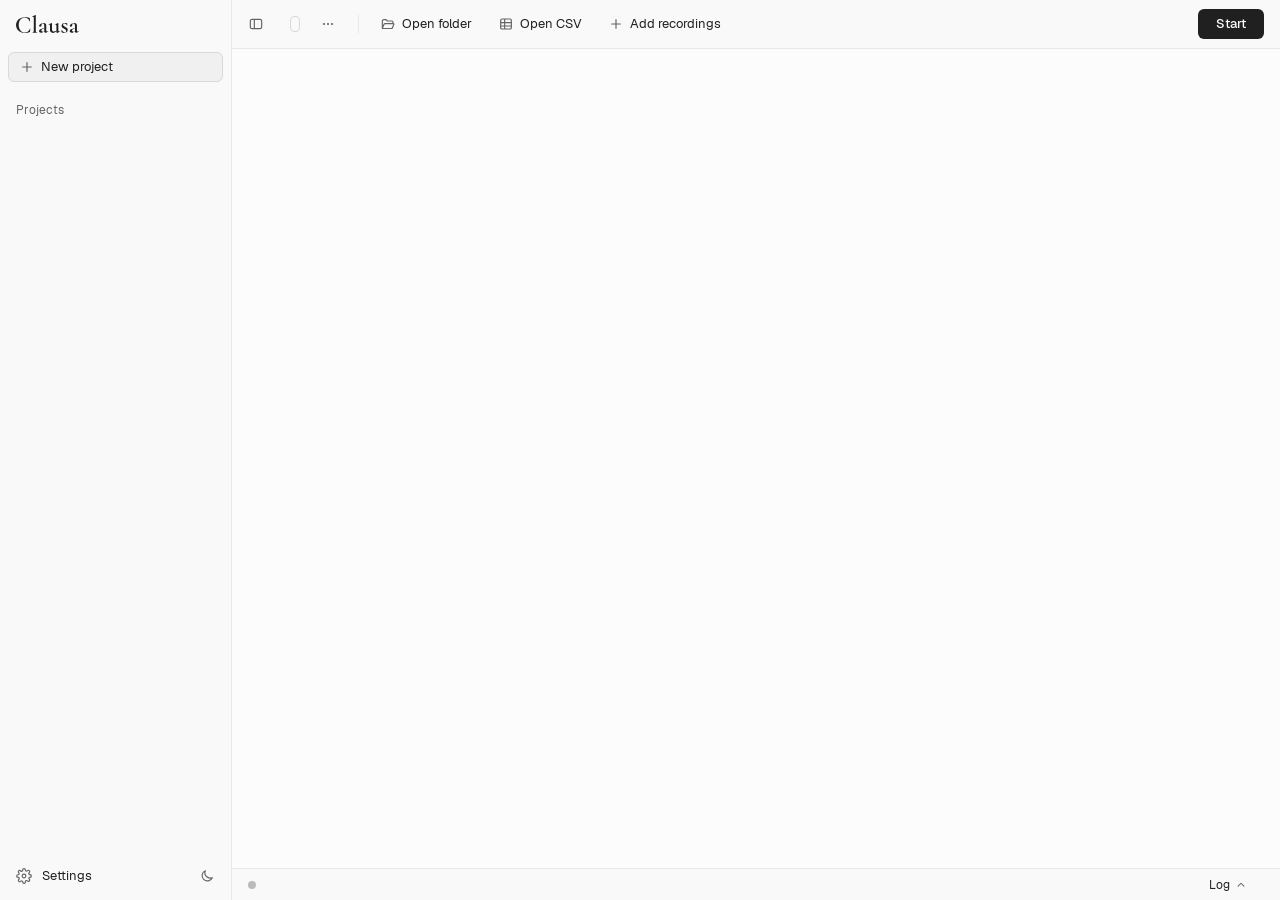
==== commit bc594bad: "Clausa 1.0.2 Clause-based utterance-fluency measures for L2 English and Japanese speech: the app for" ====
--- a/runner/app_ui/index.html
+++ b/runner/app_ui/index.html
@@ -5,59 +5,79 @@
 <meta name="viewport" content="width=device-width, initial-scale=1">
 <title>Clausa</title>
 <link rel="stylesheet" href="app.css">
+<script src="theme.js"></script>
 </head>
 <body>
 <svg class="defs" aria-hidden="true" width="0" height="0"><symbol id="wordmark" viewBox="0 0 2581 738"><path d="M372.5 89Q406.6 89 439.1 92.3Q471.6 95.6 500.3 102.5Q529.1 109.5 552.1 120.4Q560.3 123.7 562.5 127.6Q564.7 131.6 565.7 143.1L578.4 275.2Q578.4 278 573.3 279.1Q568.2 280.2 566.4 276.2Q540.1 194.7 488.9 151.4Q437.7 108.1 360.9 108.1Q287.1 108.1 230.2 144.7Q173.2 181.3 141.1 248.6Q108.9 315.9 108.9 408.6Q108.9 477.2 128.5 534.2Q148 591.1 183.3 632.2Q218.6 673.3 265.8 695.7Q313 718.2 368.7 718.2Q443.8 718.2 491.8 678.9Q539.9 639.6 575.6 556.7Q577.3 553.7 582.1 554.7Q586.9 555.7 586.9 558.4L573.8 677.4Q572.8 689.4 570.5 692.8Q568.1 696.1 559.9 700.1Q510.6 720.2 463.6 728.7Q416.7 737.3 368.4 737.3Q261.2 737.3 178.1 696.5Q94.9 655.7 47.4 582.5Q0 509.3 0 414Q0 342 27.9 282.2Q55.9 222.3 106.6 179.3Q157.2 136.2 225.1 112.6Q293 89 372.5 89ZM670.7 725Q668.4 725 668.4 719Q668.4 713 670.7 713Q704.4 713 716 698.9Q727.7 684.8 727.7 644L728.4 133Q728.4 98.4 722.1 82.6Q715.9 66.9 698.6 66.9Q684.8 66.9 657.8 79Q654.6 80.2 651.7 74.2Q648.8 68.2 651.4 67.2L791.8 1Q793.8 0 796 0Q800.2 0 805.3 3.8Q810.3 7.6 810.3 11.3V644Q810.3 684.6 821.4 698.8Q832.6 713 866.6 713Q870.3 713 870.3 719Q870.3 725 866.6 725Q848.1 725 822.5 724Q796.8 723 768.6 723Q740.7 723 715.3 724Q689.8 725 670.7 725ZM1216.3 731Q1212.3 733 1206.9 733Q1190.6 733 1174.8 709.8Q1159 686.7 1159 643V466.7Q1159 404 1146.3 376Q1133.7 348 1106.9 348Q1081.9 348 1068.3 362.4Q1054.7 376.8 1049.1 395.2Q1043.5 413.7 1041.7 427.2Q1038.9 452.5 1026.7 465.2Q1014.4 478 990.8 478Q967.9 478 957.8 467.6Q947.8 457.1 947.8 442.8Q947.8 420.7 968.3 400.3Q988.9 379.9 1020.3 363.8Q1051.8 347.7 1085.8 338.4Q1119.8 329 1146.2 329Q1187.2 329 1213.5 355.1Q1239.7 381.3 1239.7 436.7V617Q1239.7 647.9 1249.7 664.1Q1259.6 680.2 1279.2 680.2Q1294.6 680.2 1315.3 671Q1319.6 669 1322 674.5Q1324.3 680 1319.3 682ZM1028.5 732Q986.4 732 965.5 712.2Q944.5 692.4 944.5 661.1Q944.5 632.5 959.9 615.4Q975.3 598.3 1002.2 586.6Q1029.1 574.9 1062.1 563L1169 523.3L1172.4 537.7L1098.6 569Q1087 573.3 1073.1 580.7Q1059.2 588 1049.4 599.9Q1039.6 611.9 1039.6 631.6Q1039.6 656.5 1056 670.5Q1072.3 684.5 1092.3 684.5Q1101.1 684.5 1109.9 682.1Q1118.6 679.7 1130.5 671.9L1185.2 636.5L1186.5 651.4L1115.1 700.6Q1092.3 717.3 1072.6 724.6Q1052.8 732 1028.5 732ZM1507.7 735.6Q1454.6 735.6 1424.1 701.9Q1393.6 668.1 1393.6 611.4V462.2Q1393.6 427 1386.5 410.6Q1379.4 394.2 1363.1 394.2Q1351 394.2 1335.1 402Q1331.1 403.3 1328.6 397.3Q1326.1 391.3 1329.3 390.3L1455.4 331Q1458.1 330 1460.1 330Q1464.3 330 1469.1 333.8Q1473.9 337.6 1473.9 341.3V568.4Q1473.9 624.3 1494.5 651.7Q1515.2 679.2 1557.2 679.2Q1589.5 679.2 1621.8 660.5Q1654.1 641.8 1674.9 611.8L1680.7 623.5Q1642.5 676.1 1599.7 705.9Q1556.9 735.6 1507.7 735.6ZM1736.3 341.3V612Q1736.3 646 1743.3 660.4Q1750.4 674.9 1766.7 674.9Q1774.8 674.9 1786 671.6Q1797.2 668.3 1811.9 662.8Q1816.1 660.8 1818.9 666.3Q1821.6 671.8 1818.3 673.8L1687.5 736.6Q1685.5 737.6 1682.8 737.6Q1673.6 737.6 1664.9 713.9Q1656.2 690.1 1656.2 646V462.2Q1656.2 427 1649 410.6Q1641.8 394.2 1625.5 394.2Q1613.4 394.2 1596.7 402Q1593.4 403.3 1591.1 397.3Q1588.7 391.3 1592 390.3L1718 331Q1720 330 1722.5 330Q1726.6 330 1731.5 333.8Q1736.3 337.6 1736.3 341.3ZM1931.9 391.4Q1931.9 414.1 1944 431.1Q1956 448.2 1975 461.4Q1994 474.6 2015.5 487.3Q2040.8 500.8 2064.5 516Q2088.2 531.2 2104 552.7Q2119.7 574.1 2119.7 608.3Q2119.7 640.3 2103.3 669.8Q2087 699.4 2054.4 717.7Q2021.8 736 1973.2 736Q1948.4 736 1924 730.2Q1899.6 724.4 1871.9 707.9Q1869.9 705.9 1867.9 702.9Q1865.9 699.9 1865.9 695.9L1863.9 604.3Q1863.9 601.3 1869.4 600.8Q1874.9 600.3 1875.9 602.6Q1887.5 635.2 1906.8 661Q1926.1 686.9 1950.6 701.6Q1975.2 716.3 2001.4 716.3Q2025.6 716.3 2040.1 702.7Q2054.6 689.1 2054.1 661.1Q2053.8 632.9 2040.9 614.5Q2028 596.1 2008.4 583.1Q1988.9 570 1968 559Q1944.5 546.2 1921.6 532.4Q1898.8 518.5 1883.9 497.2Q1869 475.8 1869 441.3Q1869 400.4 1889.8 375.6Q1910.5 350.7 1943.2 339.4Q1975.8 328.2 2011 328.2Q2031.9 328.2 2050.3 331.3Q2068.6 334.4 2090.7 343.2Q2099.7 346.4 2099.7 354.2Q2099.7 372.8 2098.7 393.1Q2097.7 413.3 2097.7 437.7Q2097.7 440.4 2091.7 440.4Q2085.7 440.4 2085.7 437.7Q2085.7 417.6 2069.9 396.9Q2054.1 376.3 2029.6 361.9Q2005 347.4 1977.6 347.4Q1960 347.4 1946 356.4Q1931.9 365.3 1931.9 391.4ZM2474.3 731Q2470.3 733 2464.9 733Q2448.6 733 2432.8 709.8Q2417 686.7 2417 643V466.7Q2417 404 2404.3 376Q2391.7 348 2364.9 348Q2339.9 348 2326.3 362.4Q2312.7 376.8 2307.1 395.2Q2301.5 413.7 2299.7 427.2Q2296.9 452.5 2284.7 465.2Q2272.4 478 2248.8 478Q2225.9 478 2215.8 467.6Q2205.8 457.1 2205.8 442.8Q2205.8 420.7 2226.3 400.3Q2246.9 379.9 2278.3 363.8Q2309.8 347.7 2343.8 338.4Q2377.8 329 2404.2 329Q2445.2 329 2471.5 355.1Q2497.7 381.3 2497.7 436.7V617Q2497.7 647.9 2507.7 664.1Q2517.6 680.2 2537.2 680.2Q2552.6 680.2 2573.3 671Q2577.6 669 2580 674.5Q2582.3 680 2577.3 682ZM2286.5 732Q2244.4 732 2223.5 712.2Q2202.5 692.4 2202.5 661.1Q2202.5 632.5 2217.9 615.4Q2233.3 598.3 2260.2 586.6Q2287.1 574.9 2320.1 563L2427 523.3L2430.4 537.7L2356.6 569Q2345 573.3 2331.1 580.7Q2317.2 588 2307.4 599.9Q2297.6 611.9 2297.6 631.6Q2297.6 656.5 2314 670.5Q2330.3 684.5 2350.3 684.5Q2359.1 684.5 2367.9 682.1Q2376.6 679.7 2388.5 671.9L2443.2 636.5L2444.5 651.4L2373.1 700.6Q2350.3 717.3 2330.6 724.6Q2310.8 732 2286.5 732Z"/></symbol></svg>
 <div class="window" id="win">
-  <aside class="sidebar" id="sidebar" aria-label="Projects">
+  <aside class="sidebar" id="sidebar" aria-label="Projects" data-i18n-aria="side.projects">
     <div class="side-head"><svg class="wordmark" role="img" aria-label="Clausa" width="63" height="18"><use href="#wordmark"/></svg></div>
-    <button type="button" class="ctl side-new" id="newBtn"><svg class="ico" aria-hidden="true" width="16" height="16" viewBox="0 0 24 24" fill="none" stroke="currentColor" stroke-width="1.75" stroke-linecap="round"><path d="M12 5.5v13M5.5 12h13"/></svg>New project</button>
-    <nav class="projects" id="projects" aria-label="Projects">
-      <div class="side-label" id="projLabel">Projects</div>
+    <button type="button" class="ctl side-new" id="newBtn" data-i18n="new_project"><svg class="ico" aria-hidden="true" width="16" height="16" viewBox="0 0 24 24" fill="none" stroke="currentColor" stroke-width="1.75" stroke-linecap="round"><path d="M12 5.5v13M5.5 12h13"/></svg>New project</button>
+    <nav class="projects" id="projects" aria-label="Projects" data-i18n-aria="side.projects">
+      <div class="side-label" id="projLabel" data-i18n="side.projects">Projects</div>
       <div class="group" id="projList" role="group" aria-labelledby="projLabel"></div>
-      <div class="side-label later" id="earlierLabel" hidden>Earlier analyses</div>
+      <div class="side-label later" id="earlierLabel" data-i18n="side.earlier" hidden>Earlier analyses</div>
       <div class="group" id="earlierList" role="group" aria-labelledby="earlierLabel" hidden></div>
     </nav>
     <div class="side-foot">
       <span class="menu-wrap">
-        <button type="button" class="side-item" id="settingsBtn" aria-haspopup="menu" aria-expanded="false" aria-controls="settingsMenu"><svg class="ico" aria-hidden="true" width="16" height="16" viewBox="0 0 24 24" fill="none" stroke="currentColor" stroke-width="1.75" stroke-linecap="round" stroke-linejoin="round"><circle cx="12" cy="12" r="2.75"/><path d="M19.4 14.6a1.6 1.6 0 0 0 .3 1.8l.1.1a2 2 0 1 1-2.8 2.8l-.1-.1a1.6 1.6 0 0 0-1.8-.3 1.6 1.6 0 0 0-1 1.5V21a2 2 0 1 1-4 0v-.1a1.6 1.6 0 0 0-1-1.5 1.6 1.6 0 0 0-1.8.3l-.1.1a2 2 0 1 1-2.8-2.8l.1-.1a1.6 1.6 0 0 0 .3-1.8 1.6 1.6 0 0 0-1.5-1H3a2 2 0 1 1 0-4h.1a1.6 1.6 0 0 0 1.5-1 1.6 1.6 0 0 0-.3-1.8l-.1-.1a2 2 0 1 1 2.8-2.8l.1.1a1.6 1.6 0 0 0 1.8.3H9a1.6 1.6 0 0 0 1-1.5V3a2 2 0 1 1 4 0v.1a1.6 1.6 0 0 0 1 1.5 1.6 1.6 0 0 0 1.8-.3l.1-.1a2 2 0 1 1 2.8 2.8l-.1.1a1.6 1.6 0 0 0-.3 1.8V9a1.6 1.6 0 0 0 1.5 1H21a2 2 0 1 1 0 4h-.1a1.6 1.6 0 0 0-1.5 1z"/></svg>Settings</button>
-        <div class="menu up" id="settingsMenu" role="menu" aria-label="Settings" hidden>
-          <div class="info">Projects are saved in<code id="folderPath"></code></div>
-          <button type="button" role="menuitem" id="changeFolderBtn">Change folder…</button>
+        <button type="button" class="side-item" id="settingsBtn" aria-haspopup="menu" aria-expanded="false" aria-controls="settingsMenu" data-i18n="settings.button"><svg class="ico" aria-hidden="true" width="16" height="16" viewBox="0 0 24 24" fill="none" stroke="currentColor" stroke-width="1.75" stroke-linecap="round" stroke-linejoin="round"><circle cx="12" cy="12" r="2.75"/><path d="M19.4 14.6a1.6 1.6 0 0 0 .3 1.8l.1.1a2 2 0 1 1-2.8 2.8l-.1-.1a1.6 1.6 0 0 0-1.8-.3 1.6 1.6 0 0 0-1 1.5V21a2 2 0 1 1-4 0v-.1a1.6 1.6 0 0 0-1-1.5 1.6 1.6 0 0 0-1.8.3l-.1.1a2 2 0 1 1-2.8-2.8l.1-.1a1.6 1.6 0 0 0 .3-1.8 1.6 1.6 0 0 0-1.5-1H3a2 2 0 1 1 0-4h.1a1.6 1.6 0 0 0 1.5-1 1.6 1.6 0 0 0-.3-1.8l-.1-.1a2 2 0 1 1 2.8-2.8l.1.1a1.6 1.6 0 0 0 1.8.3H9a1.6 1.6 0 0 0 1-1.5V3a2 2 0 1 1 4 0v.1a1.6 1.6 0 0 0 1 1.5 1.6 1.6 0 0 0 1.8-.3l.1-.1a2 2 0 1 1 2.8 2.8l-.1.1a1.6 1.6 0 0 0-.3 1.8V9a1.6 1.6 0 0 0 1.5 1H21a2 2 0 1 1 0 4h-.1a1.6 1.6 0 0 0-1.5 1z"/></svg>Settings</button>
+        <div class="menu up" id="settingsMenu" role="menu" aria-label="Settings" data-i18n-aria="settings.button" hidden>
+          <div class="info" data-i18n="settings.saved_in">Projects are saved in <code id="folderPath" data-slot="folder"></code></div>
+          <button type="button" role="menuitem" id="changeFolderBtn" data-i18n="settings.change_folder">Change folder…</button>
+          <div class="msep" role="separator"></div>
+          <div class="mlabel" id="uiLangLabel" data-i18n="settings.display_language">Display language</div>
+          <!-- each language's name in its own language, never translated -->
+          <div class="mgroup" role="group" aria-labelledby="uiLangLabel">
+            <button type="button" role="menuitemradio" class="radio" aria-checked="true" data-ui="en" lang="en"><svg class="check" aria-hidden="true" width="14" height="14" viewBox="0 0 24 24" fill="none" stroke="currentColor" stroke-width="1.75" stroke-linecap="round" stroke-linejoin="round"><path d="M5.5 12.5l4 4 9-9"/></svg>English</button>
+            <button type="button" role="menuitemradio" class="radio" aria-checked="false" data-ui="ja" lang="ja"><svg class="check" aria-hidden="true" width="14" height="14" viewBox="0 0 24 24" fill="none" stroke="currentColor" stroke-width="1.75" stroke-linecap="round" stroke-linejoin="round"><path d="M5.5 12.5l4 4 9-9"/></svg>日本語</button>
+            <button type="button" role="menuitemradio" class="radio" aria-checked="false" data-ui="zh-CN" lang="zh-Hans"><svg class="check" aria-hidden="true" width="14" height="14" viewBox="0 0 24 24" fill="none" stroke="currentColor" stroke-width="1.75" stroke-linecap="round" stroke-linejoin="round"><path d="M5.5 12.5l4 4 9-9"/></svg>简体中文</button>
+          </div>
+          <div class="msep" role="separator"></div>
+          <div class="mlabel" id="themeLabel" data-i18n="settings.appearance">Appearance</div>
+          <div class="mgroup" role="group" aria-labelledby="themeLabel">
+            <button type="button" role="menuitemradio" class="radio" aria-checked="true" data-theme-choice="system" data-i18n="settings.theme_system"><svg class="check" aria-hidden="true" width="14" height="14" viewBox="0 0 24 24" fill="none" stroke="currentColor" stroke-width="1.75" stroke-linecap="round" stroke-linejoin="round"><path d="M5.5 12.5l4 4 9-9"/></svg>System</button>
+            <button type="button" role="menuitemradio" class="radio" aria-checked="false" data-theme-choice="light" data-i18n="settings.theme_light"><svg class="check" aria-hidden="true" width="14" height="14" viewBox="0 0 24 24" fill="none" stroke="currentColor" stroke-width="1.75" stroke-linecap="round" stroke-linejoin="round"><path d="M5.5 12.5l4 4 9-9"/></svg>Light</button>
+            <button type="button" role="menuitemradio" class="radio" aria-checked="false" data-theme-choice="dark" data-i18n="settings.theme_dark"><svg class="check" aria-hidden="true" width="14" height="14" viewBox="0 0 24 24" fill="none" stroke="currentColor" stroke-width="1.75" stroke-linecap="round" stroke-linejoin="round"><path d="M5.5 12.5l4 4 9-9"/></svg>Dark</button>
+          </div>
+          <div class="msep" role="separator"></div>
+          <button type="button" role="menuitem" id="aboutBtn" data-i18n="settings.about">About Clausa…</button>
         </div>
       </span>
+      <!-- the other theme in one click: the sun in the dark theme, the moon in the light one -->
+      <button type="button" class="side-icon" id="themeBtn" aria-label="Switch to light appearance" title="Switch to light appearance"><svg class="ico sun" class="ico" aria-hidden="true" width="16" height="16" viewBox="0 0 24 24" fill="none" stroke="currentColor" stroke-width="1.75" stroke-linecap="round" stroke-linejoin="round"><circle cx="12" cy="12" r="4"/><path d="M12 2.5v2M12 19.5v2M4.6 4.6l1.4 1.4M18 18l1.4 1.4M2.5 12h2M19.5 12h2M4.6 19.4L6 18M18 6l1.4-1.4"/></svg><svg class="ico moon" class="ico" aria-hidden="true" width="16" height="16" viewBox="0 0 24 24" fill="none" stroke="currentColor" stroke-width="1.75" stroke-linecap="round" stroke-linejoin="round"><path d="M20 14.5A8 8 0 0 1 9.5 4a8 8 0 1 0 10.5 10.5z"/></svg></button>
     </div>
   </aside>
 
   <div class="main" id="main">
     <header class="toolbar">
-      <button type="button" class="iconbtn" id="sideToggle" aria-controls="sidebar" aria-expanded="true" aria-label="Hide the sidebar" title="Hide the sidebar"><svg aria-hidden="true" width="18" height="18" viewBox="0 0 24 24" fill="none" stroke="currentColor" stroke-width="1.75" stroke-linejoin="round"><rect x="3.5" y="5" width="17" height="14" rx="2.5"/><path d="M9.5 5v14"/></svg></button>
+      <button type="button" class="iconbtn" id="sideToggle" aria-controls="sidebar" aria-expanded="true" aria-label="Hide the sidebar" title="Hide the sidebar" data-i18n-aria="side.hide" data-i18n-title="side.hide"><svg aria-hidden="true" width="18" height="18" viewBox="0 0 24 24" fill="none" stroke="currentColor" stroke-width="1.75" stroke-linejoin="round"><rect x="3.5" y="5" width="17" height="14" rx="2.5"/><path d="M9.5 5v14"/></svg></button>
       <svg class="mark mini wordmark" aria-hidden="true" width="56" height="16"><use href="#wordmark"/></svg>
       <div class="title" id="titleBox">
-        <h1 id="projName" title="Click to rename"></h1>
-        <input class="rename" id="renameInput" type="text" aria-label="Project name" autocomplete="off" spellcheck="false" hidden>
+        <h1 id="projName" title="Click to rename" data-i18n-title="title.click_to_rename"></h1>
+        <input class="rename" id="renameInput" type="text" aria-label="Project name" data-i18n-aria="title.rename_field" autocomplete="off" spellcheck="false" hidden>
         <span class="tag" id="projLang"></span>
         <span class="count" id="projCount"></span>
         <span class="menu-wrap" id="projMenuWrap">
-          <button type="button" class="iconbtn" id="projMenuBtn" aria-haspopup="menu" aria-expanded="false" aria-controls="projMenu" aria-label="Project" title="Project"><svg aria-hidden="true" width="16" height="16" viewBox="0 0 24 24" fill="currentColor"><circle cx="6" cy="12" r="1.6"/><circle cx="12" cy="12" r="1.6"/><circle cx="18" cy="12" r="1.6"/></svg></button>
-          <div class="menu" id="projMenu" role="menu" aria-label="Project" hidden>
-            <button type="button" role="menuitem" id="renameBtn">Rename…</button>
-            <button type="button" role="menuitem" id="againAllBtn">Analyse all again…</button>
-            <button type="button" role="menuitem" class="danger" id="deleteBtn">Delete project…</button>
+          <button type="button" class="iconbtn" id="projMenuBtn" aria-haspopup="menu" aria-expanded="false" aria-controls="projMenu" aria-label="Project" title="Project" data-i18n-aria="menu.project" data-i18n-title="menu.project"><svg aria-hidden="true" width="16" height="16" viewBox="0 0 24 24" fill="currentColor"><circle cx="6" cy="12" r="1.6"/><circle cx="12" cy="12" r="1.6"/><circle cx="18" cy="12" r="1.6"/></svg></button>
+          <div class="menu" id="projMenu" role="menu" aria-label="Project" data-i18n-aria="menu.project" hidden>
+            <button type="button" role="menuitem" id="renameBtn" data-i18n="menu.rename">Rename…</button>
+            <button type="button" role="menuitem" id="againAllBtn" data-i18n="menu.again_all">Analyse all again…</button>
+            <button type="button" role="menuitem" class="danger" id="deleteBtn" data-i18n="menu.delete">Delete project…</button>
           </div>
         </span>
       </div>
       <span class="sep" aria-hidden="true"></span>
-      <button type="button" class="ctl ghost" id="openFolderBtn"><svg class="ico" aria-hidden="true" width="16" height="16" viewBox="0 0 24 24" fill="none" stroke="currentColor" stroke-width="1.75" stroke-linecap="round" stroke-linejoin="round"><path d="M3.5 17V7.5a2 2 0 0 1 2-2h3.6l2 2h6.4a2 2 0 0 1 2 2V11"/><path d="M3.5 18.5l2.6-6.2a1.5 1.5 0 0 1 1.4-.9h12.3a1 1 0 0 1 .9 1.4l-2.3 5.1a1.5 1.5 0 0 1-1.4.9H3.5z"/></svg>Open folder</button>
-      <button type="button" class="ctl ghost" id="csvBtn"><svg class="ico" aria-hidden="true" width="16" height="16" viewBox="0 0 24 24" fill="none" stroke="currentColor" stroke-width="1.75" stroke-linejoin="round"><rect x="4" y="4.5" width="16" height="15" rx="2"/><path d="M4 10h16M4 15h16M10 4.5v15"/></svg>Open CSV</button>
-      <button type="button" class="ctl ghost" id="addBtn"><svg class="ico" aria-hidden="true" width="16" height="16" viewBox="0 0 24 24" fill="none" stroke="currentColor" stroke-width="1.75" stroke-linecap="round"><path d="M12 5.5v13M5.5 12h13"/></svg><span>Add<span class="lbl-long"> recordings</span></span></button>
+      <button type="button" class="ctl ghost" id="openFolderBtn" data-i18n="toolbar.open_folder"><svg class="ico" aria-hidden="true" width="16" height="16" viewBox="0 0 24 24" fill="none" stroke="currentColor" stroke-width="1.75" stroke-linecap="round" stroke-linejoin="round"><path d="M3.5 17V7.5a2 2 0 0 1 2-2h3.6l2 2h6.4a2 2 0 0 1 2 2V11"/><path d="M3.5 18.5l2.6-6.2a1.5 1.5 0 0 1 1.4-.9h12.3a1 1 0 0 1 .9 1.4l-2.3 5.1a1.5 1.5 0 0 1-1.4.9H3.5z"/></svg>Open folder</button>
+      <button type="button" class="ctl ghost" id="csvBtn" data-i18n="toolbar.open_csv"><svg class="ico" aria-hidden="true" width="16" height="16" viewBox="0 0 24 24" fill="none" stroke="currentColor" stroke-width="1.75" stroke-linejoin="round"><rect x="4" y="4.5" width="16" height="15" rx="2"/><path d="M4 10h16M4 15h16M10 4.5v15"/></svg>Open CSV</button>
+      <button type="button" class="ctl ghost" id="addBtn"><svg class="ico" aria-hidden="true" width="16" height="16" viewBox="0 0 24 24" fill="none" stroke="currentColor" stroke-width="1.75" stroke-linecap="round"><path d="M12 5.5v13M5.5 12h13"/></svg><span><span class="lbl-short" data-i18n="toolbar.add_short">Add</span><span class="lbl-long" data-i18n="toolbar.add_long">Add recordings</span></span></button>
       <span class="spacer"></span>
-      <button type="button" class="primary" id="startBtn">Start</button>
-      <button type="button" class="stop" id="stopBtn" hidden><i aria-hidden="true"></i><span id="stopLabel">Stop</span></button>
+      <button type="button" class="primary" id="startBtn" data-i18n="toolbar.start">Start</button>
+      <button type="button" class="stop" id="stopBtn" hidden><i aria-hidden="true"></i><span id="stopLabel" data-i18n="toolbar.stop">Stop</span></button>
     </header>
 
     <div class="summary" id="summary">
-      <div class="filters" id="filters" role="group" aria-label="Show recordings"></div>
+      <div class="filters" id="filters" role="group" aria-label="Show recordings" data-i18n-aria="summary.aria"></div>
       <span class="stamp" id="stamp"></span>
     </div>
 
@@ -74,38 +94,38 @@
             <div class="empty" id="empty" hidden>
               <div>
                 <svg class="hero-wordmark" aria-hidden="true" width="181.9" height="52"><use href="#wordmark"/></svg>
-                <h2>Drop recordings here</h2>
-                <p>WAV, MP3, FLAC, OGG or M4A · one speaker per file</p>
-                <button type="button" class="ctl" id="chooseBtn">Choose files…</button>
+                <h2 data-i18n="empty.title">Drop recordings here</h2>
+                <p data-i18n="empty.formats">WAV, MP3, FLAC, OGG or M4A · one speaker per file</p>
+                <button type="button" class="ctl" id="chooseBtn" data-i18n="empty.choose">Choose files…</button>
               </div>
             </div>
 
-            <div class="addslot" id="addslot" hidden><svg aria-hidden="true" width="16" height="16" viewBox="0 0 24 24" fill="none" stroke="currentColor" stroke-width="1.75" stroke-linecap="round"><path d="M12 5.5v13M5.5 12h13"/></svg><span>Drop more recordings here, or <button type="button" class="linkbtn" id="addMoreBtn">choose files</button></span></div>
-            <div class="filterinfo" id="filterinfo" hidden><span id="filterText"></span><button type="button" class="linkbtn" id="showAllBtn">Show all</button></div>
-          </div>
-
-          <div class="dropmask" id="dropmask" hidden><svg aria-hidden="true" width="16" height="16" viewBox="0 0 24 24" fill="none" stroke="currentColor" stroke-width="1.75" stroke-linecap="round"><path d="M12 5.5v13M5.5 12h13"/></svg><span id="dropText">Drop to add recordings</span></div>
-        </div>
-
-        <section class="drawer" id="drawer" aria-label="Log" hidden>
+            <div class="addslot" id="addslot" hidden><svg aria-hidden="true" width="16" height="16" viewBox="0 0 24 24" fill="none" stroke="currentColor" stroke-width="1.75" stroke-linecap="round"><path d="M12 5.5v13M5.5 12h13"/></svg><span data-i18n="drop.more">Drop more recordings here, or <button type="button" class="linkbtn" id="addMoreBtn" data-slot="link" data-i18n="drop.more_link">choose files</button></span></div>
+            <div class="filterinfo" id="filterinfo" hidden><button type="button" class="linkbtn" id="showAllBtn" data-slot="link" data-i18n="filter.show_all">Show all</button></div>
+          </div>
+
+          <div class="dropmask" id="dropmask" hidden><svg aria-hidden="true" width="16" height="16" viewBox="0 0 24 24" fill="none" stroke="currentColor" stroke-width="1.75" stroke-linecap="round"><path d="M12 5.5v13M5.5 12h13"/></svg><span id="dropText" data-i18n="drop.add">Drop to add recordings</span></div>
+        </div>
+
+        <section class="drawer" id="drawer" aria-label="Log" data-i18n-aria="log.title" hidden>
           <div class="drawer-head">
-            <h2>Log</h2>
+            <h2 data-i18n="log.title">Log</h2>
             <span class="path" id="logPath"></span>
-            <button type="button" class="small" id="copyLogBtn">Copy</button>
-            <button type="button" class="small" id="saveLogBtn">Save log as…</button>
-            <button type="button" class="iconbtn" id="drawerClose" aria-label="Close the log"><svg aria-hidden="true" width="16" height="16" viewBox="0 0 24 24" fill="none" stroke="currentColor" stroke-width="1.75" stroke-linecap="round" stroke-linejoin="round"><path d="M7 10l5 5 5-5"/></svg></button>
-          </div>
-          <div class="loglines" id="loglines" tabindex="0" aria-label="Log lines"></div>
+            <button type="button" class="small" id="copyLogBtn" data-i18n="log.copy">Copy</button>
+            <button type="button" class="small" id="saveLogBtn" data-i18n="log.save_as">Save log as…</button>
+            <button type="button" class="iconbtn" id="drawerClose" aria-label="Close the log" data-i18n-aria="log.close"><svg aria-hidden="true" width="16" height="16" viewBox="0 0 24 24" fill="none" stroke="currentColor" stroke-width="1.75" stroke-linecap="round" stroke-linejoin="round"><path d="M7 10l5 5 5-5"/></svg></button>
+          </div>
+          <div class="loglines" id="loglines" tabindex="0" aria-label="Log lines" data-i18n-aria="log.lines"></div>
         </section>
       </main>
 
-      <aside class="inspector" id="inspector" aria-label="Selected recording" hidden>
+      <aside class="inspector" id="inspector" aria-label="Selected recording" data-i18n-aria="details.aria" hidden>
         <div class="ins-head" id="insHead"></div>
         <div class="err" id="insErr" hidden></div>
         <div class="ins-prog" id="insProg" hidden>
           <div class="row"><span class="lbl"></span><b class="p"></b></div>
           <div class="track"><div class="fill"></div></div>
-          <div class="row"><span class="eta"></span><span>The measures appear when it finishes</span></div>
+          <div class="row"><span class="eta"></span><span data-i18n="details.measures_later">The measures appear when it finishes</span></div>
         </div>
         <div class="measures" id="insTiles" hidden></div>
         <div id="insFiles" hidden></div>
@@ -116,40 +136,40 @@
     <section class="welcome" id="welcome" hidden>
       <div>
         <svg class="hero-wordmark" role="img" aria-label="Clausa" width="223.8" height="64"><use href="#wordmark"/></svg>
-        <h1>No projects yet</h1>
-        <p>A project holds the recordings of one study in one language; add to it over as many sessions as you need.</p>
-        <button type="button" class="primary" id="welcomeNewBtn">New project</button>
+        <h1 data-i18n="welcome.title">No projects yet</h1>
+        <p data-i18n="welcome.text">A project holds the recordings of one study in one language; add to it over as many sessions as you need.</p>
+        <button type="button" class="primary" id="welcomeNewBtn" data-i18n="new_project">New project</button>
       </div>
     </section>
 
     <footer class="statusbar">
       <span class="dot idle" id="sdot"></span>
       <span class="msg" id="smsg"></span>
-      <button type="button" class="logtoggle" id="logToggle" aria-expanded="false" aria-controls="drawer">Log<svg aria-hidden="true" width="14" height="14" viewBox="0 0 24 24" fill="none" stroke="currentColor" stroke-width="1.75" stroke-linecap="round" stroke-linejoin="round"><path d="M7 14l5-5 5 5"/></svg></button>
+      <button type="button" class="logtoggle" id="logToggle" aria-expanded="false" aria-controls="drawer" data-i18n="log.title">Log<svg aria-hidden="true" width="14" height="14" viewBox="0 0 24 24" fill="none" stroke="currentColor" stroke-width="1.75" stroke-linecap="round" stroke-linejoin="round"><path d="M7 14l5-5 5 5"/></svg></button>
       <span class="ver" id="ver"></span>
     </footer>
   </div>
 
   <div class="scrim" id="scrim" hidden>
     <form class="dialog" id="dialog" role="dialog" aria-modal="true" aria-labelledby="dlgTitle" novalidate>
-      <h2 id="dlgTitle">New project</h2>
+      <h2 id="dlgTitle" data-i18n="new_project">New project</h2>
       <div class="field">
-        <label for="dlgName">Name</label>
-        <input class="input" id="dlgName" type="text" autocomplete="off" spellcheck="false" placeholder="For example: Picture story, 2026 cohort">
+        <label for="dlgName" data-i18n="dialog.name">Name</label>
+        <input class="input" id="dlgName" type="text" autocomplete="off" spellcheck="false">
       </div>
       <div class="field">
-        <span class="flabel" id="dlgLangLabel">Language</span>
+        <span class="flabel" id="dlgLangLabel" data-i18n="dialog.language">Language of the recordings</span>
         <div class="segmented" role="radiogroup" aria-labelledby="dlgLangLabel">
-          <button type="button" role="radio" aria-checked="true" data-lang="en">English</button>
-          <button type="button" role="radio" aria-checked="false" data-lang="ja">Japanese</button>
+          <button type="button" role="radio" aria-checked="true" data-lang="en" data-i18n="lang.en">English</button>
+          <button type="button" role="radio" aria-checked="false" data-lang="ja" data-i18n="lang.ja">Japanese</button>
         </div>
         <p class="hint" id="dlgLangHint"></p>
       </div>
-      <p class="where"><svg aria-hidden="true" width="16" height="16" viewBox="0 0 24 24" fill="none" stroke="currentColor" stroke-width="1.75" stroke-linejoin="round"><path d="M3.5 7.5a2 2 0 0 1 2-2h3.6l2 2h7.4a2 2 0 0 1 2 2v7a2 2 0 0 1-2 2h-13a2 2 0 0 1-2-2z"/></svg><span>Saved in <code id="dlgPath"></code></span></p>
+      <p class="where"><svg aria-hidden="true" width="16" height="16" viewBox="0 0 24 24" fill="none" stroke="currentColor" stroke-width="1.75" stroke-linejoin="round"><path d="M3.5 7.5a2 2 0 0 1 2-2h3.6l2 2h7.4a2 2 0 0 1 2 2v7a2 2 0 0 1-2 2h-13a2 2 0 0 1-2-2z"/></svg><span data-i18n="dialog.saved_in">Saved in <code id="dlgPath" data-slot="path"></code></span></p>
       <p class="dlg-error" id="dlgError" role="alert" hidden></p>
       <div class="actions">
-        <button type="button" class="ctl" id="dlgCancel">Cancel</button>
-        <button type="submit" class="primary" id="dlgCreate">Create</button>
+        <button type="button" class="ctl" id="dlgCancel" data-i18n="cancel">Cancel</button>
+        <button type="submit" class="primary" id="dlgCreate" data-i18n="dialog.create">Create</button>
       </div>
     </form>
   </div>
@@ -159,12 +179,40 @@
       <h2 id="confirmTitle"></h2>
       <p class="confirm-text" id="confirmText"></p>
       <div class="actions">
-        <button type="button" class="ctl" id="confirmCancel">Cancel</button>
+        <button type="button" class="ctl" id="confirmCancel" data-i18n="cancel">Cancel</button>
         <button type="submit" class="primary" id="confirmOk"></button>
       </div>
     </form>
   </div>
+
+  <div class="scrim" id="aboutScrim" hidden>
+    <div class="dialog about" id="about" role="dialog" aria-modal="true" aria-label="About Clausa" data-i18n-aria="about.title">
+      <div class="about-head">
+        <svg class="about-mark" role="img" aria-label="Clausa" width="126" height="36"><use href="#wordmark"/></svg>
+        <p class="about-ver" id="aboutVersion"></p>
+      </div>
+      <p data-i18n="about.description">Automatic clause-based fluency analysis of L2 speech, from audio to speed and pause measures and Praat TextGrids.</p>
+      <div class="about-part">
+        <p data-i18n="about.copyright">© 2026 Jialiang Lu and Reiko Sato</p>
+        <p class="about-small" data-i18n="about.licence">Code: MIT licence. Disfluency detector: CC BY-NC-SA 4.0, for non-commercial use. Details: LICENSE.md in the app folder.</p>
+      </div>
+      <div class="about-part">
+        <p data-i18n="about.cite">If you use Clausa, please cite:</p>
+        <p class="citation" id="aboutCitation"></p>
+      </div>
+      <!-- the links open in the browser and the mail app (Api.open_url), not in the window -->
+      <div class="about-part about-links">
+        <p data-i18n="about.github">GitHub: <a href="https://github.com/0ldriku/Clausa" data-slot="link">github.com/0ldriku/Clausa</a></p>
+        <p data-i18n="about.email">Email: <a href="mailto:oldriku@proton.me" data-slot="link">oldriku@proton.me</a></p>
+      </div>
+      <div class="actions">
+        <button type="button" class="ctl" id="copyCitationBtn" data-i18n="about.copy_citation">Copy citation</button>
+        <button type="button" class="primary" id="aboutClose" data-i18n="about.close">Close</button>
+      </div>
+    </div>
+  </div>
 </div>
+<script src="strings.js"></script>
 <script src="app.js"></script>
 </body>
 </html>
--- a/runner/app_ui/app.css
+++ b/runner/app_ui/app.css
@@ -1,4 +1,4 @@
-/* Clausa app window ("Refined dark", with projects).
+/* Clausa app window ("Refined dark", with projects; a light theme beside it).
    A sidebar of projects beside the project's toolbar, summary line, recordings table, details panel
    and status bar, and a log drawer. The page fills the window; only the project list, the table, the
    details and the log scroll. Sections: tokens (Radix Colors, then roles), components, frame.
@@ -72,6 +72,13 @@
   /* type: 12 labels and meta, 13 data and controls, 14 the inspector's name, 15 the title */
   --font: 'Geist', 'Helvetica Neue', Arial, system-ui, sans-serif;
   --mono: 'Geist Mono', ui-monospace, 'SF Mono', Menlo, monospace;
+  /* Japanese and Chinese (html lang ja, zh-Hans; below): Geist keeps the Latin letters and digits,
+     the system's fonts draw the rest (none is bundled): Hiragino Sans and PingFang SC on macOS,
+     Yu Gothic UI or Meiryo and Microsoft YaHei UI on Windows */
+  --font-ja: 'Geist', 'Hiragino Sans', 'Yu Gothic UI', 'Meiryo', 'Helvetica Neue', Arial, system-ui, sans-serif;
+  --mono-ja: 'Geist Mono', 'Hiragino Sans', 'Yu Gothic UI', 'Meiryo', ui-monospace, 'SF Mono', Menlo, monospace;
+  --font-zh: 'Geist', 'PingFang SC', 'Microsoft YaHei UI', 'Helvetica Neue', Arial, system-ui, sans-serif;
+  --mono-zh: 'Geist Mono', 'PingFang SC', 'Microsoft YaHei UI', ui-monospace, 'SF Mono', Menlo, monospace;
   --fs-s: 12px; --fs: 13px; --fs-m: 14px; --fs-l: 15px;
   /* one tight radius, 6; the small W/C chips step down to 4; floating menus step up to 8 */
   --r-ctl: 6px; --r-pill: 6px; --r-item: 6px; --r-box: 6px; --r-slot: 6px; --r-chip: 4px; --r-float: 8px;
@@ -80,12 +87,15 @@
   --bar-h: 48px; --bar-pad: 9px; --status-h: 32px; --ctl-h: 30px; --ctl-pad: 10px; --head-h: 44px; --row-h: 44px;
   --ins-w: 304px; --side-w: 232px; --sum-h: 40px;
   --badge-w: 78px;                 /* "Waiting" with its icon: every pill this wide */
+  /* widths sized to the English words, for a language to set its own (:root:lang(...)) */
+  --menu-w: 248px; --menu-w-project: 200px; --title-w: 340px;
 
   /* table columns: # / name / progress / status / 9 measures / action, chosen by the width the
      table really has (container queries below). AR and SR are a little wider ("morae/s"); the
      first measure of each group wider for the gap between groups. The progress column holds
-     "Recognition failed" (99 px) in the wide and compact sets; the status column a 78 px pill and
-     the two TextGrid chips.
+     "Recognition failed" (99 px) in the wide and compact sets, and in the compact set a failed
+     row's label may also take the cell's right padding ("Filled pauses failed", 106 px); the
+     status column a 78 px pill and the two TextGrid chips.
      wide, 1182 and up: 44 + 172 + 136 + (2 x 72 + 5 x 66 + 2 x 76) + 44 = 1022, the name at least 160 */
   --c-no: 44px; --c-prog: 172px; --c-status: 136px; --c-mu: 72px; --c-m: 66px; --c-mg: 76px; --c-act: 44px; --c-rec-min: 160px;
   /* compact, 944 to 1181 (the sidebar shown at 1280: 1047; the details docked at 1280: 976):
@@ -97,6 +107,45 @@
   --nar-no: 32px; --nar-prog: 80px; --nar-status: 132px; --nar-mu: 54px; --nar-m: 48px; --nar-mg: 52px; --nar-act: 30px; --nar-rec: 150px;
 }
 
+/* The light theme: html data-theme="light" (theme.js: Settings › Appearance, or the system's).
+   Radix Colors' light scales, so every role keeps its step; then the roles that are no step. */
+:root[data-theme="light"] {
+  color-scheme: light;
+  --gray-1: #fcfcfc; --gray-2: #f9f9f9; --gray-3: #f0f0f0; --gray-4: #e8e8e8; --gray-5: #e0e0e0; --gray-6: #d9d9d9;
+  --gray-7: #cecece; --gray-8: #bbbbbb; --gray-9: #8d8d8d; --gray-10: #838383; --gray-11: #646464; --gray-12: #202020;
+  --green-1: #fbfefc; --green-2: #f4fbf6; --green-3: #e6f6eb; --green-4: #d6f1df; --green-5: #c4e8d1; --green-6: #adddc0;
+  --green-7: #8eceaa; --green-8: #5bb98b; --green-9: #30a46c; --green-10: #2b9a66; --green-11: #218358; --green-12: #193b2d;
+  --blue-1: #fbfdff; --blue-2: #f4faff; --blue-3: #e6f4fe; --blue-4: #d5efff; --blue-5: #c2e5ff; --blue-6: #acd8fc;
+  --blue-7: #8ec8f6; --blue-8: #5eb1ef; --blue-9: #0090ff; --blue-10: #0588f0; --blue-11: #0d74ce; --blue-12: #113264;
+  --red-1: #fffcfc; --red-2: #fff7f7; --red-3: #feebec; --red-4: #ffdbdc; --red-5: #ffcdce; --red-6: #fdbdbe;
+  --red-7: #f4a9aa; --red-8: #eb8e90; --red-9: #e5484d; --red-10: #dc3e42; --red-11: #ce2c31; --red-12: #641723;
+  --amber-1: #fefdfb; --amber-2: #fefbe9; --amber-3: #fff7c2; --amber-4: #ffee9c; --amber-5: #fbe577; --amber-6: #f3d673;
+  --amber-7: #e9c162; --amber-8: #e2a336; --amber-9: #ffc53d; --amber-10: #ffba18; --amber-11: #ab6400; --amber-12: #4f3422;
+  --done-ink: #207852; --run-ink: #0e6abe;  /* step 11 a sixth of the way to 12: 4.8-4.9:1 on step 3 (step 11: 4.2) */
+  --primary-hover: #3a3a3a;        /* the dark button lightens a little */
+  --disabled: #6f6f6f;             /* 4.9:1 on gray-2 */
+  --float: #ffffff;
+  --scrim: rgba(0, 0, 0, 0.32);
+  --drop-mask: rgba(252, 252, 252, 0.86);
+}
+
+
+/* the window's language (app.js sets html lang): its fonts; the names in Settings keep their own */
+:root:lang(ja) { --font: var(--font-ja); --mono: var(--mono-ja); }
+:root:lang(zh-Hans) { --font: var(--font-zh); --mono: var(--mono-zh); }
+.menu [lang="ja"] { font-family: var(--font-ja); }
+.menu [lang="zh-Hans"] { font-family: var(--font-zh); }
+/* where Japanese and Chinese need more room than English. They break a line between any two
+   characters, so the status bar's Log toggle keeps its one line beside a long message. The narrow
+   table's name column holds a length and a date with its year (3:37 · 2025年11月20日). The
+   narrow progress column holds the running stage アライメント, and a failed row's label on one
+   line or broken before 失敗 (アライメント / 失敗, not アライメン / ト失敗). So the narrow table
+   scrolls sideways under 898 px, not 876. Japanese lines follow the strict kinsoku rules: no line
+   starts with a small kana or ー. */
+:root:lang(ja), :root:lang(zh-Hans) { --nar-rec: 166px; --nar-prog: 86px; }
+:root:lang(ja) { line-break: strict; }
+:root:lang(ja) .logtoggle, :root:lang(zh-Hans) .logtoggle { white-space: nowrap; }
+:root:lang(ja) .prog.failed .stage, :root:lang(zh-Hans) .prog.failed .stage { text-wrap-style: pretty; }
 
 /* ==========================================================================================
    Components of A2: the components of A, B and C (../../tools/components.css) with the sidebar
@@ -142,7 +191,7 @@
 .stop[aria-disabled="true"] i { background: var(--disabled); }
 
 .menu-wrap { position: relative; }
-.menu { position: absolute; top: calc(var(--ctl-h) + 6px); left: 0; z-index: 30; min-width: 248px; padding: 4px; background: var(--float); border: 1px solid var(--float-line); border-radius: var(--r-float); box-shadow: var(--float-shadow); display: flex; flex-direction: column; gap: 2px; }
+.menu { position: absolute; top: calc(var(--ctl-h) + 6px); left: 0; z-index: 30; min-width: var(--menu-w); padding: 4px; background: var(--float); border: 1px solid var(--float-line); border-radius: var(--r-float); box-shadow: var(--float-shadow); display: flex; flex-direction: column; gap: 2px; }
 .menu button { display: flex; align-items: center; gap: 10px; min-height: 32px; padding: 6px 10px; border: 0; border-radius: var(--r-item); background: transparent; text-align: left; cursor: pointer; }
 .menu button:hover { background: var(--hover-ctl); }
 .menu .opt span { display: flex; flex-direction: column; gap: 1px; flex: 1; }
@@ -152,6 +201,12 @@
 .menu .opt[aria-checked="true"] .check { visibility: visible; }
 .menu .info { padding: 8px 10px 6px; color: var(--muted); font-size: var(--fs-s); }
 .menu .info code { display: block; margin-top: 2px; color: var(--text); font-family: var(--mono); font-size: var(--fs-s); word-break: break-all; }
+/* a group of choices: a separator, its label, items that are checked or not (the window's language) */
+.menu .msep { height: 1px; margin: 3px 6px; background: var(--line); flex-shrink: 0; }
+.menu .mlabel { padding: 6px 10px 2px; color: var(--muted); font-size: var(--fs-s); line-height: 16px; }
+.menu .mgroup { display: flex; flex-direction: column; gap: 2px; }
+.menu .radio .check { flex-shrink: 0; visibility: hidden; color: var(--text); }
+.menu .radio[aria-checked="true"] .check { visibility: visible; }
 
 .body { flex: 1 1 auto; min-height: 0; display: flex; position: relative; }
 .surface { flex: 1 1 auto; min-width: 0; display: flex; flex-direction: column; container: table / inline-size; }
@@ -186,10 +241,11 @@
 tbody tr { cursor: pointer; }
 tbody tr:hover td { background: var(--hover-row); }
 tbody tr[aria-selected="true"] td { background: var(--selected); }
-/* the name over its length: the name never shares its width */
+/* the name over its length (and a date): the name never shares its width; either ends in an
+   ellipsis where the column is too narrow */
 .rec { display: flex; flex-direction: column; min-width: 0; }
 .rec b { font-weight: 500; line-height: 17px; overflow: hidden; text-overflow: ellipsis; }
-.rec span { color: var(--muted); font-family: var(--mono); font-size: var(--fs-s); line-height: 15px; font-variant-numeric: tabular-nums; }
+.rec span { color: var(--muted); font-family: var(--mono); font-size: var(--fs-s); line-height: 15px; font-variant-numeric: tabular-nums; overflow: hidden; text-overflow: ellipsis; }
 
 /* status: one pill per row, all the same width, plus the two TextGrid chips */
 .st { display: flex; align-items: center; gap: 4px; }
@@ -327,9 +383,11 @@
   th.num, td.num { padding-right: 6px; }
   th.num.g, td.num.g { padding-left: 8px; }
   td.rec-c { padding-right: 4px; }
-  /* the running stage in one word ("Alignment"); a failed row keeps "Alignment failed" whole */
+  /* the running stage in one word ("Alignment"); a failed row keeps "Alignment failed" whole,
+     and may use the cell's right padding for it */
   .prog.running .stage { font-size: 0; }
   .prog.running .stage::after { content: attr(data-short); font-size: var(--fs-s); }
+  .prog.failed .stage { margin-right: -8px; }
 }
 @container table (max-width: 943px) {
   .dropzone { --c-no: var(--nar-no); --c-prog: var(--nar-prog); --c-status: var(--nar-status); --c-mu: var(--nar-mu); --c-m: var(--nar-m); --c-mg: var(--nar-mg); --c-act: var(--nar-act); --c-rec-min: var(--nar-rec); }
@@ -340,7 +398,7 @@
   .tg { width: 18px; }
   .prog { grid-template-columns: minmax(0, 1fr) 30px; column-gap: 6px; }
   /* where the column is narrow a failed row's label wraps onto two lines in place of the bar */
-  .prog.failed .stage { white-space: normal; line-height: 15px; overflow: visible; }
+  .prog.failed .stage { margin-right: 0; white-space: normal; line-height: 15px; overflow: visible; }
   .prog.failed .track { display: none; }
   td.actcell { padding-right: 2px; }
 }
@@ -378,7 +436,12 @@
 .ring circle { fill: none; stroke: var(--track); stroke-width: 2; }
 .ring circle.on { stroke: var(--run-bar); }
 .pfail { display: inline-flex; align-items: center; justify-content: center; min-width: 20px; height: 18px; padding: 0 6px; border-radius: 9px; background: var(--bad-bg); color: var(--bad-ink); font-family: var(--mono); font-size: var(--fs-s); font-weight: 500; }
-.side-foot { flex-shrink: 0; padding-top: 8px; }
+.side-foot { flex-shrink: 0; display: flex; align-items: center; gap: 4px; padding-top: 8px; }
+.side-foot .menu-wrap { flex: 1 1 auto; min-width: 0; }
+.side-icon { flex-shrink: 0; display: inline-flex; align-items: center; justify-content: center; width: 32px; height: 32px; padding: 0; border: 0; border-radius: var(--r-item); background: transparent; color: var(--icon); cursor: pointer; }
+.side-icon:hover { background: var(--hover-ghost); color: var(--text); }
+.side-icon .moon, :root[data-theme="light"] .side-icon .sun { display: none; }
+:root[data-theme="light"] .side-icon .moon { display: block; }
 .side-item { display: flex; align-items: center; gap: 10px; width: 100%; height: 32px; padding: 0 8px; border: 0; border-radius: var(--r-item); background: transparent; color: var(--text); text-align: left; cursor: pointer; }
 .side-item svg { color: var(--icon); flex-shrink: 0; }
 .side-item:hover, .side-item[aria-expanded="true"] { background: var(--hover-ghost); }
@@ -390,7 +453,7 @@
 .toolbar .mark.mini { display: none; margin-right: 2px; }
 .window.side-closed .toolbar .mark.mini { display: block; }
 .title { display: flex; align-items: center; gap: 8px; min-width: 0; margin-right: 4px; }
-.title h1 { min-width: 0; max-width: 340px; overflow: hidden; text-overflow: ellipsis; white-space: nowrap; font-size: var(--fs-l); line-height: 20px; font-weight: 600; letter-spacing: -0.005em; }
+.title h1 { min-width: 0; max-width: var(--title-w); overflow: hidden; text-overflow: ellipsis; white-space: nowrap; font-size: var(--fs-l); line-height: 20px; font-weight: 600; letter-spacing: -0.005em; }
 .title .count { color: var(--muted); font-size: var(--fs-s); white-space: nowrap; }
 
 /* ---------- the summary line: the project's parts, each a filter ---------- */
@@ -438,11 +501,13 @@
 .actions { display: flex; justify-content: flex-end; gap: 8px; }
 .actions .ctl, .actions .primary { height: 32px; padding: 0 16px; }
 
+.lbl-short { display: none; }  /* a button's short label (Add), in place of its long one where the window is narrow */
 @media (max-width: 960px) {
   .ctl .name { max-width: 120px; }
 }
 @media (max-width: 820px) {
   .lbl-long, .sep, .title .count { display: none; }
+  .lbl-short { display: inline; }
   .statusbar .ver { display: none; }
 }
 /* short windows (700 px and less): the details panel tightens so it fits without scrolling */
@@ -474,7 +539,7 @@
           background: var(--ground); color: var(--text); font: 600 var(--fs-l)/20px var(--font); letter-spacing: -0.005em; }
 .rename:focus { outline: 2px solid var(--focus); outline-offset: 0; border-color: transparent; }
 #projMenuWrap .iconbtn { margin-left: -2px; }
-#projMenu { min-width: 200px; }
+#projMenu { min-width: var(--menu-w-project); }
 .menu button.danger { color: var(--bad-word); }
 .menu button[aria-disabled="true"] { color: var(--disabled); cursor: default; }
 .menu button[aria-disabled="true"]:hover { background: transparent; }
@@ -482,6 +547,17 @@
 .confirm { width: 420px; gap: 14px; }
 .confirm-text { color: var(--muted); line-height: 20px; }
 .confirm .actions { margin-top: 6px; }
+/* About (Settings › About Clausa…): the New project dialog's frame; the citation in a quiet box */
+.about { gap: 16px; }
+.about-head { display: flex; flex-direction: column; gap: 8px; }
+.about-mark { display: block; fill: var(--text); }
+.about-ver, .about-small { color: var(--muted); font-size: var(--fs-s); line-height: 18px; }
+.about-part { display: flex; flex-direction: column; gap: 4px; }
+.about-links { color: var(--muted); }
+.about a { color: var(--text); text-decoration: underline; text-decoration-color: var(--underline); text-underline-offset: 3px; }
+.about a:hover { text-decoration-color: var(--text); }
+.citation { padding: 10px 12px; border-radius: var(--r-ctl); background: var(--ground); font-size: var(--fs-s); line-height: 18px; }
+.about .actions { margin-top: 4px; }
 /* the destructive answer: an outline in the negative colour, never a filled button */
 .primary.danger { background: transparent; border: 1px solid var(--err-ctl); color: var(--bad-word); }
 .primary.danger:hover { background: var(--bad-bg); }
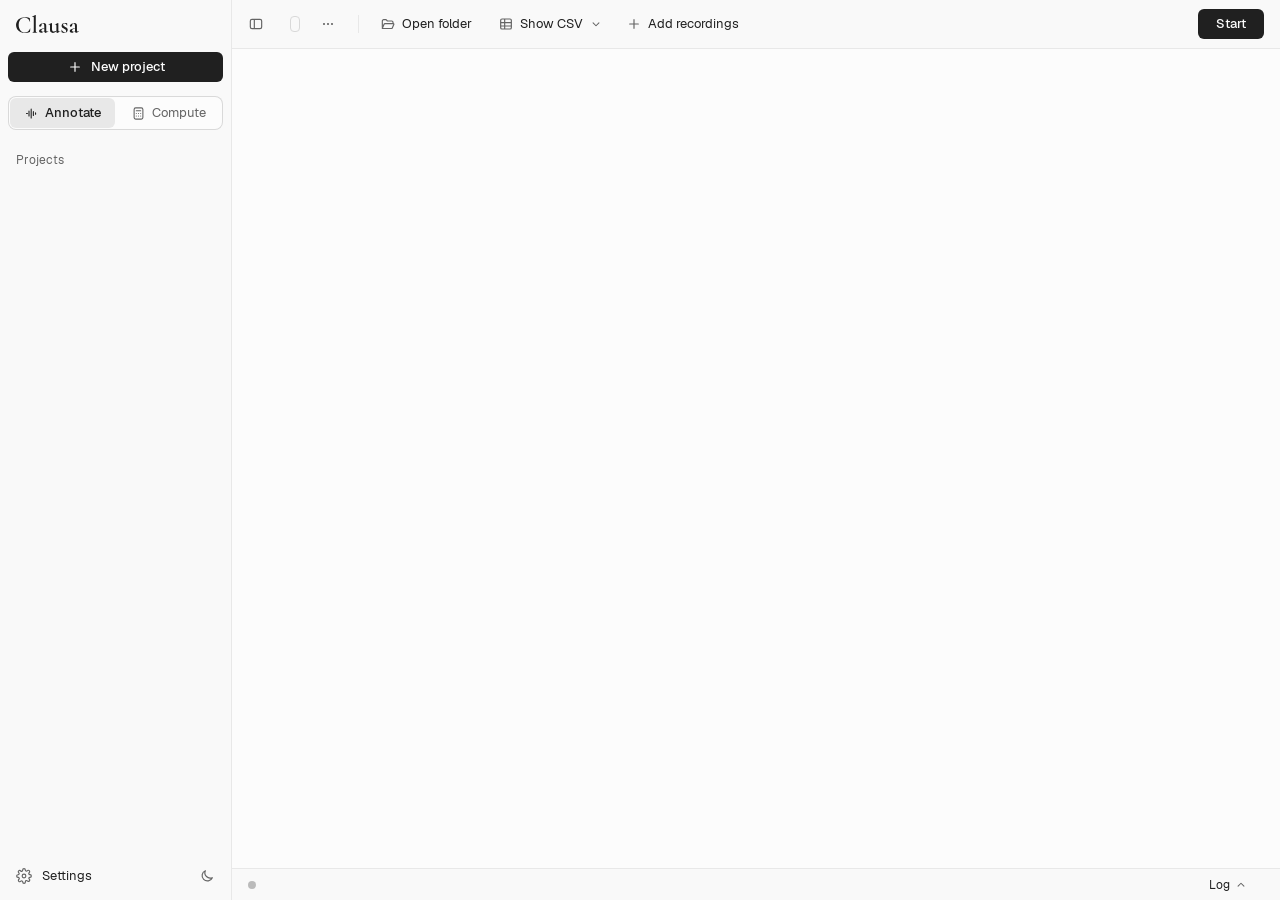
==== commit 3b70a0e4: "Clausa 1.0.3 Clause-based utterance-fluency measures for English and Japanese speech: the app for ma" ====
--- a/runner/app_ui/index.html
+++ b/runner/app_ui/index.html
@@ -12,7 +12,12 @@
 <div class="window" id="win">
   <aside class="sidebar" id="sidebar" aria-label="Projects" data-i18n-aria="side.projects">
     <div class="side-head"><svg class="wordmark" role="img" aria-label="Clausa" width="63" height="18"><use href="#wordmark"/></svg></div>
-    <button type="button" class="ctl side-new" id="newBtn" data-i18n="new_project"><svg class="ico" aria-hidden="true" width="16" height="16" viewBox="0 0 24 24" fill="none" stroke="currentColor" stroke-width="1.75" stroke-linecap="round"><path d="M12 5.5v13M5.5 12h13"/></svg>New project</button>
+    <button type="button" class="primary side-new" id="newBtn" data-i18n="new_project"><svg class="ico" aria-hidden="true" width="16" height="16" viewBox="0 0 24 24" fill="none" stroke="currentColor" stroke-width="1.75" stroke-linecap="round"><path d="M12 5.5v13M5.5 12h13"/></svg>New project</button>
+    <!-- the project's two modes: Start annotates (Annotate), or computes the measures from the TextGrids (Compute) -->
+    <div class="segmented modes" role="tablist" aria-label="Mode" data-i18n-aria="mode.aria">
+      <button type="button" role="tab" aria-selected="true" data-mode="annotate"><svg aria-hidden="true" width="15" height="15" viewBox="0 0 24 24" fill="none" stroke="currentColor" stroke-width="1.75" stroke-linecap="round"><path d="M4 12h1.5M8 8v8M11.5 5v14M15 9v6M18.5 11v2"/></svg><span data-i18n="mode.annotate">Annotate</span></button>
+      <button type="button" role="tab" aria-selected="false" data-mode="compute"><svg aria-hidden="true" width="15" height="15" viewBox="0 0 24 24" fill="none" stroke="currentColor" stroke-width="1.75" stroke-linecap="round" stroke-linejoin="round"><rect x="5" y="3" width="14" height="18" rx="2.5"/><path d="M8.5 7.5h7"/><path d="M8.5 12h.01M12 12h.01M15.5 12h.01M8.5 16h.01M12 16h.01M15.5 16h.01"/></svg><span data-i18n="mode.compute">Compute</span></button>
+    </div>
     <nav class="projects" id="projects" aria-label="Projects" data-i18n-aria="side.projects">
       <div class="side-label" id="projLabel" data-i18n="side.projects">Projects</div>
       <div class="group" id="projList" role="group" aria-labelledby="projLabel"></div>
@@ -63,13 +68,25 @@
           <div class="menu" id="projMenu" role="menu" aria-label="Project" data-i18n-aria="menu.project" hidden>
             <button type="button" role="menuitem" id="renameBtn" data-i18n="menu.rename">Rename…</button>
             <button type="button" role="menuitem" id="againAllBtn" data-i18n="menu.again_all">Analyse all again…</button>
+            <button type="button" role="menuitem" id="importPartsBtn" data-i18n="menu.import_parts">Import parts from a CSV…</button>
             <button type="button" role="menuitem" class="danger" id="deleteBtn" data-i18n="menu.delete">Delete project…</button>
           </div>
         </span>
       </div>
       <span class="sep" aria-hidden="true"></span>
       <button type="button" class="ctl ghost" id="openFolderBtn" data-i18n="toolbar.open_folder"><svg class="ico" aria-hidden="true" width="16" height="16" viewBox="0 0 24 24" fill="none" stroke="currentColor" stroke-width="1.75" stroke-linecap="round" stroke-linejoin="round"><path d="M3.5 17V7.5a2 2 0 0 1 2-2h3.6l2 2h6.4a2 2 0 0 1 2 2V11"/><path d="M3.5 18.5l2.6-6.2a1.5 1.5 0 0 1 1.4-.9h12.3a1 1 0 0 1 .9 1.4l-2.3 5.1a1.5 1.5 0 0 1-1.4.9H3.5z"/></svg>Open folder</button>
-      <button type="button" class="ctl ghost" id="csvBtn" data-i18n="toolbar.open_csv"><svg class="ico" aria-hidden="true" width="16" height="16" viewBox="0 0 24 24" fill="none" stroke="currentColor" stroke-width="1.75" stroke-linejoin="round"><rect x="4" y="4.5" width="16" height="15" rx="2"/><path d="M4 10h16M4 15h16M10 4.5v15"/></svg>Open CSV</button>
+      <span class="menu-wrap" id="csvWrap">
+        <button type="button" class="ctl ghost" id="csvBtn" aria-haspopup="menu" aria-expanded="false" aria-controls="csvMenu"><svg class="ico" aria-hidden="true" width="16" height="16" viewBox="0 0 24 24" fill="none" stroke="currentColor" stroke-width="1.75" stroke-linejoin="round"><rect x="4" y="4.5" width="16" height="15" rx="2"/><path d="M4 10h16M4 15h16M10 4.5v15"/></svg><span data-i18n="toolbar.open_csv">Show CSV</span><svg class="chev" aria-hidden="true" width="14" height="14" viewBox="0 0 24 24" fill="none" stroke="currentColor" stroke-width="1.75" stroke-linecap="round" stroke-linejoin="round"><path d="M7 10l5 5 5-5"/></svg></button>
+        <div class="menu csv-menu" id="csvMenu" role="menu" aria-label="Show CSV" data-i18n-aria="toolbar.open_csv" hidden>
+          <button type="button" role="menuitem" class="opt" data-table="measures"><span><b data-i18n="csv.measures">Measures</b><small><code>uf_measures.csv</code> · <span data-i18n="csv.measures_sub">one row per recording</span></small></span></button>
+          <div class="msep" aria-hidden="true"></div>
+          <button type="button" role="menuitem" class="opt" data-table="words"><span><b data-i18n="csv.words">Words</b><small><code>uf_words.csv</code> · <span data-i18n="csv.words_sub">one row per word</span></small></span></button>
+          <button type="button" role="menuitem" class="opt" data-table="pauses"><span><b data-i18n="csv.pauses">Pauses</b><small><code>uf_pauses.csv</code> · <span data-i18n="csv.pauses_sub">one row per pause</span></small></span></button>
+          <button type="button" role="menuitem" class="opt" data-table="clauses"><span><b data-i18n="csv.clauses">Clauses</b><small><code>uf_clauses.csv</code> · <span data-i18n="csv.clauses_sub">one row per clause</span></small></span></button>
+          <div class="msep" aria-hidden="true" id="csvFromSep"></div>
+          <div class="info" id="csvFrom" data-i18n="csv.from_compute">From the TextGrids as they were at the last Compute</div>
+        </div>
+      </span>
       <button type="button" class="ctl ghost" id="addBtn"><svg class="ico" aria-hidden="true" width="16" height="16" viewBox="0 0 24 24" fill="none" stroke="currentColor" stroke-width="1.75" stroke-linecap="round"><path d="M12 5.5v13M5.5 12h13"/></svg><span><span class="lbl-short" data-i18n="toolbar.add_short">Add</span><span class="lbl-long" data-i18n="toolbar.add_long">Add recordings</span></span></button>
       <span class="spacer"></span>
       <button type="button" class="primary" id="startBtn" data-i18n="toolbar.start">Start</button>
@@ -86,7 +103,7 @@
         <div class="dropzone" id="dropzone">
           <div class="tablewrap" id="tablewrap">
             <table id="rowsTable">
-              <colgroup><col class="c-no"><col class="c-rec"><col class="c-prog"><col class="c-status"><col class="c-m u"><col class="c-m u"><col class="c-m"><col class="c-m g"><col class="c-m"><col class="c-m"><col class="c-m g"><col class="c-m"><col class="c-m"><col class="c-act"></colgroup>
+              <colgroup id="cols"><col class="c-no"><col class="c-rec"><col class="c-prog"><col class="c-status"><col class="c-m u"><col class="c-m u"><col class="c-m"><col class="c-m g"><col class="c-m"><col class="c-m"><col class="c-m g"><col class="c-m"><col class="c-m"><col class="c-act"></colgroup>
               <thead><tr id="headRow"></tr></thead>
               <tbody id="rows"></tbody>
             </table>
@@ -94,8 +111,8 @@
             <div class="empty" id="empty" hidden>
               <div>
                 <svg class="hero-wordmark" aria-hidden="true" width="181.9" height="52"><use href="#wordmark"/></svg>
-                <h2 data-i18n="empty.title">Drop recordings here</h2>
-                <p data-i18n="empty.formats">WAV, MP3, FLAC, OGG or M4A · one speaker per file</p>
+                <h2 id="emptyTitle">Drop recordings here</h2>
+                <p id="emptyText">WAV, MP3, FLAC, OGG or M4A</p>
                 <button type="button" class="ctl" id="chooseBtn" data-i18n="empty.choose">Choose files…</button>
               </div>
             </div>
@@ -127,6 +144,35 @@
           <div class="track"><div class="fill"></div></div>
           <div class="row"><span class="eta"></span><span data-i18n="details.measures_later">The measures appear when it finishes</span></div>
         </div>
+        <div class="ins-part" id="insPart" hidden>
+          <div class="sect" id="partLabel" data-i18n="part.title">Part to analyse</div>
+          <div class="segmented" role="radiogroup" aria-labelledby="partLabel">
+            <button type="button" role="radio" aria-checked="true" data-part="whole" data-i18n="part.whole">Whole recording</button>
+            <button type="button" role="radio" aria-checked="false" data-part="part" data-i18n="part.part">Part</button>
+          </div>
+          <div class="part-body" id="partBody" hidden>
+            <div class="wave" id="partWave">
+              <svg id="partBars" aria-hidden="true"><path class="out"/><path class="in"/></svg>
+              <div class="sel" id="partSel"></div>
+              <div class="playhead" id="partHead" hidden></div>
+              <span class="handle" id="partStartH" role="slider" tabindex="0" aria-label="Start of the part" data-i18n-aria="part.start_aria"></span>
+              <span class="handle" id="partEndH" role="slider" tabindex="0" aria-label="End of the part" data-i18n-aria="part.end_aria"></span>
+              <span class="wave-msg" id="partWaveMsg"></span>
+            </div>
+            <div class="wave-axis" id="partAxis" aria-hidden="true"></div>
+            <div class="wave-tools">
+              <button type="button" class="small" id="partPlay"><svg class="ico" aria-hidden="true" width="12" height="12" viewBox="0 0 24 24" fill="currentColor"><path id="partPlayIcon" d="M7 4.5v15l12.5-7.5z"/></svg><span id="partPlayLabel" data-i18n="part.play">Play the part</span></button>
+              <span class="hint" data-i18n="part.hint">Drag the edges, or type the times</span>
+            </div>
+            <div class="part-times">
+              <label><span data-i18n="part.from">From</span><input class="input" id="partFrom" inputmode="decimal" autocomplete="off" spellcheck="false"></label>
+              <label><span data-i18n="part.to">to</span><input class="input" id="partTo" inputmode="decimal" autocomplete="off" spellcheck="false"></label>
+            </div>
+            <p class="part-err" id="partErr" role="alert" hidden></p>
+          </div>
+          <p class="part-note" id="partNote" hidden></p>
+          <button type="button" class="link" id="partUseAll" hidden></button>
+        </div>
         <div class="measures" id="insTiles" hidden></div>
         <div id="insFiles" hidden></div>
         <div class="ins-foot-wrap" id="insFoot" hidden></div>
@@ -191,7 +237,7 @@
         <svg class="about-mark" role="img" aria-label="Clausa" width="126" height="36"><use href="#wordmark"/></svg>
         <p class="about-ver" id="aboutVersion"></p>
       </div>
-      <p data-i18n="about.description">Automatic clause-based fluency analysis of L2 speech, from audio to speed and pause measures and Praat TextGrids.</p>
+      <p data-i18n="about.description">From audio to clause-based fluency measures and TextGrid files.</p>
       <div class="about-part">
         <p data-i18n="about.copyright">© 2026 Jialiang Lu and Reiko Sato</p>
         <p class="about-small" data-i18n="about.licence">Code: MIT licence. Disfluency detector: CC BY-NC-SA 4.0, for non-commercial use. Details: LICENSE.md in the app folder.</p>
--- a/runner/app_ui/app.css
+++ b/runner/app_ui/app.css
@@ -98,7 +98,7 @@
      status column a 78 px pill and the two TextGrid chips.
      wide, 1182 and up: 44 + 172 + 136 + (2 x 72 + 5 x 66 + 2 x 76) + 44 = 1022, the name at least 160 */
   --c-no: 44px; --c-prog: 172px; --c-status: 136px; --c-mu: 72px; --c-m: 66px; --c-mg: 76px; --c-act: 44px; --c-rec-min: 160px;
-  /* compact, 944 to 1181 (the sidebar shown at 1280: 1047; the details docked at 1280: 976):
+  /* compact, 944 to 1181 (the sidebar shown at 1280: 1047; the details docked beside it: 743, narrow):
      36 + 116 + 136 + (2 x 56 + 5 x 50 + 2 x 54) + 30 = 788, the name at least 156 */
   --cmp-no: 36px; --cmp-prog: 116px; --cmp-status: 136px; --cmp-mu: 56px; --cmp-m: 50px; --cmp-mg: 54px; --cmp-act: 30px; --cmp-rec: 156px;
   /* narrow, under 944 (900 with the sidebar hidden): 32 + 80 + 132 + (2 x 54 + 5 x 48 + 2 x 52) + 30 = 726,
@@ -196,6 +196,10 @@
 .menu button:hover { background: var(--hover-ctl); }
 .menu .opt span { display: flex; flex-direction: column; gap: 1px; flex: 1; }
 .menu .opt small { color: var(--muted); font-size: var(--fs-s); }
+.menu .opt small code { font-family: var(--mono); }
+.csv-menu { width: max-content; max-width: 400px; }
+.csv-menu .opt small span { display: inline; }
+.csv-menu .info { padding: 6px 10px; }
 .menu .opt .check { visibility: hidden; color: var(--done-word); }
 .menu .opt[aria-checked="true"] { background: var(--selected); }
 .menu .opt[aria-checked="true"] .check { visibility: visible; }
@@ -215,6 +219,11 @@
 /* ---------- the table ---------- */
 .tablewrap { flex: 1 1 auto; min-height: 0; overflow: auto; display: flex; flex-direction: column; }
 table { width: 100%; min-width: calc(var(--c-no) + var(--c-rec-min) + var(--c-prog) + var(--c-status) + 2 * var(--c-mu) + 5 * var(--c-m) + 2 * var(--c-mg) + var(--c-act)); border-collapse: separate; border-spacing: 0; table-layout: fixed; flex-shrink: 0; }
+/* Annotate has no measure columns, Compute no progress column; Compute's statuses are longer */
+.window.mode-annotate table { min-width: calc(var(--c-no) + var(--c-rec-min) + var(--c-prog) + var(--c-status) + var(--c-act)); }
+.window.mode-compute table { min-width: calc(var(--c-no) + var(--c-rec-min) + var(--c-status) + 48px + 2 * var(--c-mu) + 5 * var(--c-m) + 2 * var(--c-mg) + var(--c-act)); }
+.window.mode-compute col.c-status { width: calc(var(--c-status) + 48px); }
+.window.mode-compute .st .badge, .window.mode-compute .ins-meta .badge { width: auto; }
 col.c-no { width: var(--c-no); }
 col.c-prog { width: var(--c-prog); }
 col.c-status { width: var(--c-status); }
@@ -257,6 +266,7 @@
 .badge.running { background: var(--run-bg); color: var(--run-ink); }
 /* never analysed: an outline, no fill, so it reads apart from Waiting (queued in this run) */
 .badge.new { background: transparent; box-shadow: inset 0 0 0 1px var(--new-line); color: var(--muted); }
+.badge.ready { background: transparent; box-shadow: inset 0 0 0 1px var(--new-line); color: var(--text); }
 .badge.done svg { color: var(--done-word); }
 .badge.failed svg { color: var(--bad-word); }
 .pulse { width: 8px; height: 8px; margin: 0 3px; border-radius: 4px; background: var(--run-bar); flex-shrink: 0; animation: pulse 1.4s ease-out infinite; }
@@ -351,10 +361,38 @@
 .files .link { min-width: 0; padding: 0; border: 0; background: transparent; color: var(--text); font-family: var(--mono); font-size: var(--fs-s); text-align: left; text-decoration: underline; text-decoration-color: var(--underline); text-underline-offset: 3px; overflow: hidden; text-overflow: ellipsis; white-space: nowrap; cursor: pointer; }
 .files .link:hover { text-decoration-color: var(--text); }
 .files .missing { color: var(--muted); overflow: hidden; text-overflow: ellipsis; white-space: nowrap; }
+.files .fhint { display: block; margin: -2px 0 6px 24px; color: var(--muted); font-size: var(--fs-s); line-height: 16px; }
 .err { background: var(--err-bg); border: 1px solid var(--err-line); border-radius: var(--r-box); padding: 12px; color: var(--err-ink); display: flex; flex-direction: column; gap: 6px; line-height: 19px; }
 .err b { font-weight: 600; color: var(--bad-word); }
 .err .small { align-self: flex-start; margin-top: 4px; border-color: var(--err-ctl); color: var(--err-ink); }
 .err .small:hover { background: var(--bad-bg); }
+/* Part to analyse: the waveform with the part between two handles, its times, Play */
+.ins-part { display: flex; flex-direction: column; gap: 10px; }
+.ins-part .sect { margin-bottom: 0; }
+.part-body { display: flex; flex-direction: column; gap: 10px; }
+.wave { position: relative; height: 64px; border-radius: var(--r-ctl); background: var(--ground); box-shadow: inset 0 0 0 1px var(--control); overflow: hidden; touch-action: none; cursor: ew-resize; user-select: none; -webkit-user-select: none; }
+.wave svg { position: absolute; inset: 0; width: 100%; height: 100%; }
+.wave path { fill: none; stroke-width: 1.2; }
+.wave path.out { stroke: var(--disabled); }
+.wave path.in { stroke: var(--done-word); }
+.wave .sel { position: absolute; top: 0; bottom: 0; background: color-mix(in srgb, var(--done-word) 12%, transparent); border-left: 2px solid var(--done-word); border-right: 2px solid var(--done-word); pointer-events: none; }
+.wave .handle { position: absolute; top: 50%; width: 8px; height: 22px; margin: -11px 0 0 -4px; border-radius: 3px; background: var(--done-word); cursor: ew-resize; }
+.wave .handle:focus-visible { outline: 2px solid var(--focus); outline-offset: 2px; }
+.wave .playhead { position: absolute; top: 0; bottom: 0; width: 2px; margin-left: -1px; background: var(--text); pointer-events: none; }
+.wave .wave-msg { position: absolute; inset: 0; display: flex; align-items: center; justify-content: center; padding: 0 12px; color: var(--muted); font-size: var(--fs-s); text-align: center; pointer-events: none; }
+.wave.no-wave .sel, .wave.no-wave .handle { display: none; }
+.wave-axis { display: flex; justify-content: space-between; margin-top: -4px; font-family: var(--mono); font-size: var(--fs-s); color: var(--muted); }
+.wave-tools { display: flex; align-items: center; gap: 10px; }
+.wave-tools .small { display: inline-flex; align-items: center; gap: 6px; height: 30px; }
+.wave-tools .hint { color: var(--muted); font-size: var(--fs-s); line-height: 16px; }
+.part-times { display: flex; align-items: center; gap: 10px; }
+.part-times label { display: flex; align-items: center; gap: 8px; color: var(--muted); }
+.part-times .input { width: 96px; height: 34px; font-family: var(--mono); }
+.part-times .input[aria-invalid="true"] { border-color: var(--bad-word); }
+.part-err { margin: 0; color: var(--bad-word); font-size: var(--fs-s); }
+.part-note { margin: 0; color: var(--muted); font-size: var(--fs-s); line-height: 18px; }
+.ins-part .link { align-self: flex-start; padding: 0; border: 0; background: none; color: var(--text); font: inherit; text-align: left; text-decoration: underline; text-decoration-color: var(--underline); text-underline-offset: 3px; cursor: pointer; }
+.ins-part .link:hover { text-decoration-color: var(--text); }
 .ins-foot-wrap { margin-top: auto; display: flex; flex-direction: column; }
 .ins-foot { height: 32px; border-radius: var(--r-ctl); border: 1px solid var(--control); background: var(--ctl-bg); cursor: pointer; }
 .ins-foot:hover { background: var(--hover-ctl); }
@@ -404,10 +442,11 @@
 }
 
 /* ---------- the details panel ----------
-   Docked beside the table when the main column holds both (the compact table, 944, plus 304);
-   otherwise it floats over the table's right side, with a brighter edge and no shadow. While it is
-   open the sidebar hides itself if the two do not fit beside each other (app.js, sideOpen). */
-@container main (max-width: 1247px) {
+   Docked beside the table when the main column holds the narrow table (726) and the panel (304),
+   as with the sidebar shown in a 1280 px window: the table then scrolls sideways with # and the
+   name held in place. Narrower, it floats over the table's right side, with a brighter edge and no
+   shadow. It does not hide the sidebar (the author's choice, 1 November 2026). */
+@container main (max-width: 1029px) {
   .inspector { position: absolute; top: 0; right: 0; bottom: 0; width: var(--ins-w); z-index: 10; border-left-color: var(--control); }
 }
 
@@ -417,7 +456,15 @@
 /* the name, drawn from Cormorant Garamond (outlines: no font file; the symbol #wordmark in index.html) */
 .wordmark { display: block; flex-shrink: 0; fill: var(--text); }
 .defs { position: absolute; }
-.side-new { flex-shrink: 0; justify-content: flex-start; width: 100%; margin: 4px 0 20px; padding: 0 10px; }
+.side-new { flex-shrink: 0; display: inline-flex; align-items: center; justify-content: center; gap: 8px; width: 100%; margin: 4px 0 14px; }
+/* the two modes under New project: Annotate, Compute */
+.segmented.modes { flex-shrink: 0; display: grid; grid-template-columns: 1fr 1fr; width: 100%; margin-bottom: 22px; }
+.segmented.modes button { display: inline-flex; align-items: center; justify-content: center; gap: 6px; height: 30px; padding: 0 6px; min-width: 0; }
+:root:lang(ja) .modes button svg { display: none; }  /* アノテーション fills the tab */
+.modes button span { overflow: hidden; text-overflow: ellipsis; white-space: nowrap; }
+.modes button svg { flex-shrink: 0; color: var(--icon); }
+.modes button[aria-selected="true"] { background: var(--side-active); color: var(--text); font-weight: 500; }
+.modes button[aria-selected="true"] svg { color: var(--text); }
 .side-label { flex-shrink: 0; padding: 0 8px; margin-bottom: 6px; font-size: var(--fs-s); line-height: 16px; color: var(--muted); }
 .projects { flex: 1 1 auto; min-height: 0; overflow: auto; display: flex; flex-direction: column; }
 .projects .group { display: flex; flex-direction: column; gap: 2px; }
@@ -470,6 +517,7 @@
 .sd.waiting { background: var(--wait-bar); }
 .sd.failed { background: var(--bad-bar); }
 .sd.new { box-shadow: inset 0 0 0 1.5px var(--new-dot); }
+.sd.none { box-shadow: inset 0 0 0 1.5px var(--chip-off-line); }
 .stamp { margin-left: auto; color: var(--muted); font-size: var(--fs-s); white-space: nowrap; }
 .filterinfo { flex-shrink: 0; position: sticky; left: 0; display: flex; align-items: center; gap: 4px; padding: 14px var(--gutter); color: var(--muted); }
 
